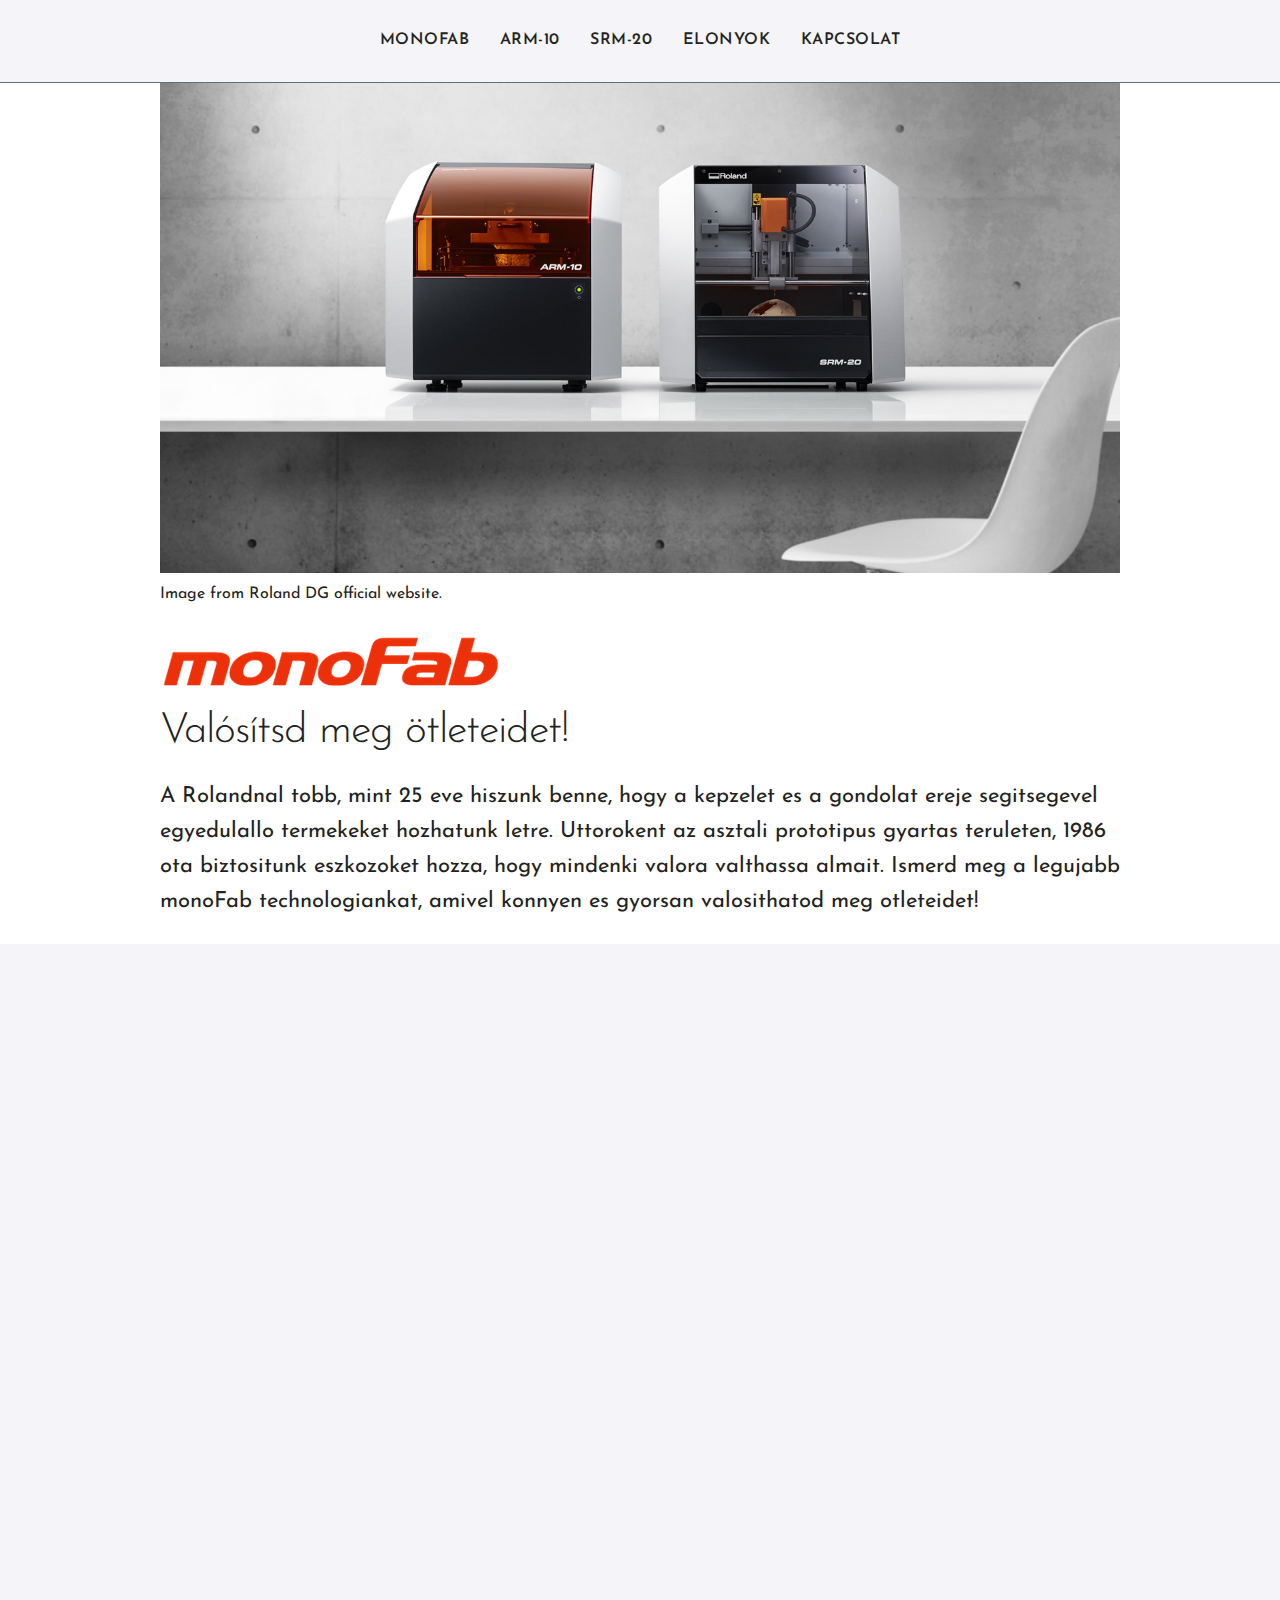
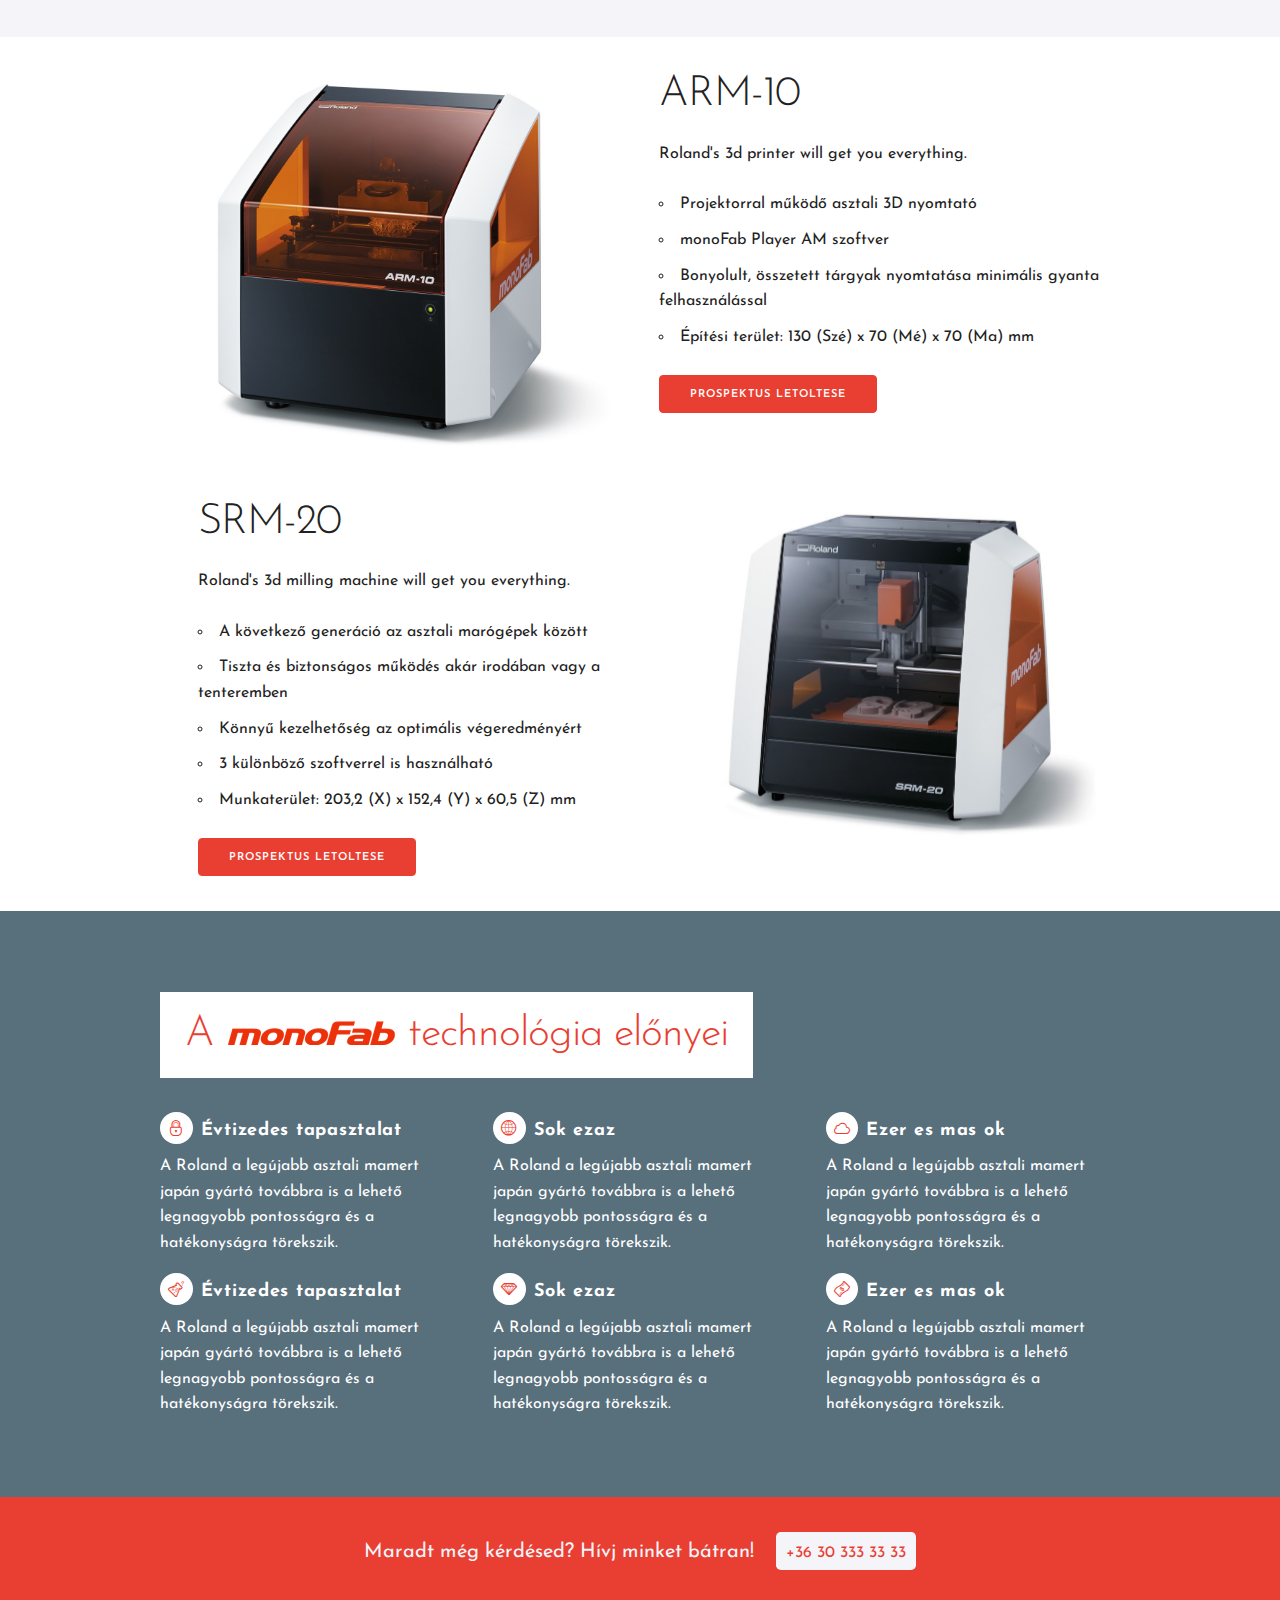
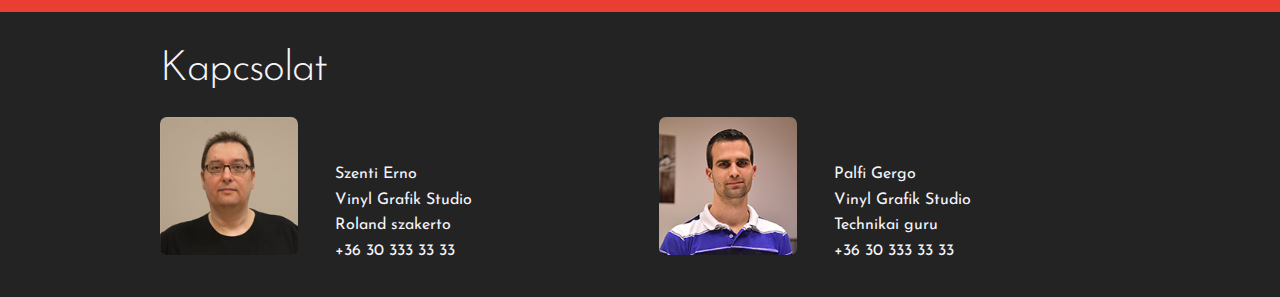
==== index.html @ a8a9785b "alpha version of site" ====
<!DOCTYPE html>
<html lang="en">
<head>

  <!-- Basic Page Needs -->
  <meta charset="utf-8">
  <title>Monofab 3D Prototyping</title>
  <meta name="description" content="">
  <meta name="author" content="Vinyl Grafik Studio">

  <!-- Mobile Specific Metas -->
  <meta name="viewport" content="width=device-width, initial-scale=1">

  <!-- FONT -->
  <link href='http://fonts.googleapis.com/css?family=Josefin+Sans:300,400,600&subset=latin,latin-ext' rel='stylesheet' type='text/css'>

  <!-- CSS -->
  <link rel="stylesheet" href="css/normalize.css">
  <link rel="stylesheet" href="css/skeleton.css">
  <link rel="stylesheet" href="css/icomoon.css">
  <link rel="stylesheet" href="css/style.css">

  <!-- Favicon
  –––––––––––––––––––––––––––––––––––––––––––––––––– -->
  <link rel="icon" type="image/png" href="images/favicon.png">

</head>
<body>

  <!-- Primary Page Layout
  –––––––––––––––––––––––––––––––––––––––––––––––––– -->
  <nav>
    <a href="#intro" id="nav-logo">Monofab</a>
    <a href="#arm">ARM-10</a>
    <a href="#srm">SRM-20</a>
    <a href="#">Elonyok</a>
    <a href="#">Kapcsolat</a>
  </nav>
  <article role="main">
    <!-- Introduction -->
    <section id="intro">
        <div class="container" >
          <figure>
            <img class="u-max-full-width" src="images/concept_bg_large_cut.jpg" alt="Roland's Desktop prototyping machines on a table" />
            <figcaption>Image from Roland DG official website.</figcaption>
          </figure>
          <h1 class="u-max-full-width">monoFab</h1>
          <h2>Valósítsd meg ötleteidet!</h2>
          <p>
            A Rolandnal tobb, mint 25 eve hiszunk benne, hogy a kepzelet es a gondolat ereje segitsegevel egyedulallo termekeket hozhatunk letre. Uttorokent az asztali prototipus gyartas teruleten, 1986 ota biztositunk eszkozoket hozza, hogy mindenki valora valthassa almait. Ismerd meg a legujabb monoFab technologiankat, amivel konnyen es gyorsan valosithatod meg otleteidet!
          </p>
        </div>
    </section>

    <!-- Demo video -->
    <section id="video">
      <div class="container">
        <figure class="videowrapper row">
          <iframe width="700" height="394" src="https://www.youtube.com/embed/5RvzdHXL7Gw" frameborder="0" allowfullscreen></iframe>
        </figure>
      </div>
    </section>

    <!-- Product 1: ARM -->
    <section id="arm">
      <div class="container">
        <figure class="six columns">
          <img class="u-max-full-width" src="images/arm-10.jpg" alt="Roland ARM-10 3d printing machine" />
        </figure>
        <div class="six columns">
          <h2>ARM-10</h2>
          <p>Roland's 3d printer will get you everything.</p>
          <p>
            <ul>
              <li>Projektorral működő asztali 3D nyomtató</li>
              <li>monoFab Player AM szoftver</li>
              <li>Bonyolult, összetett tárgyak nyomtatása minimális gyanta felhasználással</li>
              <li>Építési terület: 130 (Szé) x 70 (Mé) x 70 (Ma) mm</li>
            </ul>
            <a class="button button-primary" href="#">Prospektus letoltese</a>
          </p>
        </div>
      </div>
    </section>

    <!-- Product 2: SRM -->
    <section id="srm">
      <div class="container u-cf">
        <figure class="six columns u-pull-right">
          <img class="u-max-full-width" src="images/srm-20.jpg" alt="Roland SRM-20 3d milling machine" />
        </figure>
        <div class="six columns">
          <h2>SRM-20</h2>
          <p>Roland's 3d milling machine will get you everything.</p>
          <p>
            <ul>
              <li>A következő generáció az asztali marógépek között</li>
              <li>Tiszta és biztonságos működés akár irodában vagy a tenteremben</li>
              <li>Könnyű kezelhetőség az optimális végeredményért</li>
              <li>3 különböző szoftverrel is használható</li>
              <li>Munkaterület: 203,2 (X) x 152,4 (Y) x 60,5 (Z) mm</li>
            </ul>
            <a class="button button-primary" href="#">Prospektus letoltese</a>
          </p>
        </div>
      </div>
    </section>

    <!-- Advantages -->
    <section id="tips">
      <div class="container">
        <h2 class="row">A <span>monoFab</span> technológia előnyei</h2>
        <div class="row">
          <div class="four columns">
            <h3><span class="icon-lock"></span>Évtizedes tapasztalat</h3>
            <p>
              A Roland a legújabb asztali mamert japán gyártó továbbra is a lehető legnagyobb pontosságra és a hatékonyságra törekszik.
            </p>
          </div>
          <div class="four columns">
            <h3><span class="icon-world"></span>Sok ezaz</h3>
            <p>
              A Roland a legújabb asztali mamert japán gyártó továbbra is a lehető legnagyobb pontosságra és a hatékonyságra törekszik.
            </p>
          </div>
          <div class="four columns">
            <h3><span class="icon-cloud"></span>Ezer es mas ok</h3>
            <p>
              A Roland a legújabb asztali mamert japán gyártó továbbra is a lehető legnagyobb pontosságra és a hatékonyságra törekszik.
            </p>
          </div>
          <div class="row">
          <div class="four columns">
            <h3><span class="icon-lab"></span>Évtizedes tapasztalat</h3>
            <p>
              A Roland a legújabb asztali mamert japán gyártó továbbra is a lehető legnagyobb pontosságra és a hatékonyságra törekszik.
            </p>
          </div>
          <div class="four columns">
            <h3><span class="icon-diamond"></span>Sok ezaz</h3>
            <p>
              A Roland a legújabb asztali mamert japán gyártó továbbra is a lehető legnagyobb pontosságra és a hatékonyságra törekszik.
            </p>
          </div>
          <div class="four columns">
            <h3><span class="icon-banknote"></span>Ezer es mas ok</h3>
            <p>
              A Roland a legújabb asztali mamert japán gyártó továbbra is a lehető legnagyobb pontosságra és a hatékonyságra törekszik.
            </p>
          </div>
        </div>
      </div>
    </section>
    <!-- CTA -->
    <section id="cta">
      <div class="container">
        <p>Maradt még kérdésed? Hívj minket bátran! <span class="phone">+36 30 333 33 33</span></p>
        
      </div>
    </section>
  </article>
  <footer>
    <div class="container">
      <h2>Kapcsolat</h2>
      <div class="row">
        <div class="six columns">
          <img src="images/erno.jpg" alt="Szenti Erno"/>
          <div>
            <p>Szenti Erno</p>
            <p>Vinyl Grafik Studio</p>
            <p>Roland szakerto</p>
            <p>+36 30 333 33 33</p>
          </div>
        </div>
        <div class="six columns">
          <img src="images/gergo.jpg" alt="Palfi Gergo"/>
          <div>
            <p>Palfi Gergo</p>
            <p>Vinyl Grafik Studio</p>
            <p>Technikai guru</p>
            <p>+36 30 333 33 33</p>
          </div>
          
        </div>
      </div>
    </div>
  </footer>

  

<!-- End Document -->
</body>
</html>
---- css/skeleton.css ----
/*
* Skeleton V2.0.4
* Copyright 2014, Dave Gamache
* www.getskeleton.com
* Free to use under the MIT license.
* http://www.opensource.org/licenses/mit-license.php
* 12/29/2014
*/


/* Table of contents
––––––––––––––––––––––––––––––––––––––––––––––––––
- Grid
- Base Styles
- Typography
- Links
- Buttons
- Forms
- Lists
- Code
- Tables
- Spacing
- Utilities
- Clearing
- Media Queries
*/


/* Grid
–––––––––––––––––––––––––––––––––––––––––––––––––– */
.container {
  position: relative;
  width: 100%;
  max-width: 960px;
  margin: 0 auto;
  padding: 0 20px;
  box-sizing: border-box; }
.column,
.columns {
  width: 100%;
  float: left;
  box-sizing: border-box; }

/* For devices larger than 400px */
@media (min-width: 400px) {
  .container {
    width: 85%;
    padding: 0; }
}

/* For devices larger than 550px */
@media (min-width: 550px) {
  .container {
    width: 80%; }
  .column,
  .columns {
    margin-left: 4%; }
  .column:first-child,
  .columns:first-child {
    margin-left: 0; }

  .one.column,
  .one.columns                    { width: 4.66666666667%; }
  .two.columns                    { width: 13.3333333333%; }
  .three.columns                  { width: 22%;            }
  .four.columns                   { width: 30.6666666667%; }
  .five.columns                   { width: 39.3333333333%; }
  .six.columns                    { width: 48%;            }
  .seven.columns                  { width: 56.6666666667%; }
  .eight.columns                  { width: 65.3333333333%; }
  .nine.columns                   { width: 74.0%;          }
  .ten.columns                    { width: 82.6666666667%; }
  .eleven.columns                 { width: 91.3333333333%; }
  .twelve.columns                 { width: 100%; margin-left: 0; }

  .one-third.column               { width: 30.6666666667%; }
  .two-thirds.column              { width: 65.3333333333%; }

  .one-half.column                { width: 48%; }

  /* Offsets */
  .offset-by-one.column,
  .offset-by-one.columns          { margin-left: 8.66666666667%; }
  .offset-by-two.column,
  .offset-by-two.columns          { margin-left: 17.3333333333%; }
  .offset-by-three.column,
  .offset-by-three.columns        { margin-left: 26%;            }
  .offset-by-four.column,
  .offset-by-four.columns         { margin-left: 34.6666666667%; }
  .offset-by-five.column,
  .offset-by-five.columns         { margin-left: 43.3333333333%; }
  .offset-by-six.column,
  .offset-by-six.columns          { margin-left: 52%;            }
  .offset-by-seven.column,
  .offset-by-seven.columns        { margin-left: 60.6666666667%; }
  .offset-by-eight.column,
  .offset-by-eight.columns        { margin-left: 69.3333333333%; }
  .offset-by-nine.column,
  .offset-by-nine.columns         { margin-left: 78.0%;          }
  .offset-by-ten.column,
  .offset-by-ten.columns          { margin-left: 86.6666666667%; }
  .offset-by-eleven.column,
  .offset-by-eleven.columns       { margin-left: 95.3333333333%; }

  .offset-by-one-third.column,
  .offset-by-one-third.columns    { margin-left: 34.6666666667%; }
  .offset-by-two-thirds.column,
  .offset-by-two-thirds.columns   { margin-left: 69.3333333333%; }

  .offset-by-one-half.column,
  .offset-by-one-half.columns     { margin-left: 52%; }

}


/* Base Styles
–––––––––––––––––––––––––––––––––––––––––––––––––– */
/* NOTE
html is set to 62.5% so that all the REM measurements throughout Skeleton
are based on 10px sizing. So basically 1.5rem = 15px :) */
html {
  font-size: 62.5%; }
body {
  font-size: 1.5em; /* currently ems cause chrome bug misinterpreting rems on body element */
  line-height: 1.6;
  font-weight: 400;
  font-family: "Josefin Sans", "HelveticaNeue", "Helvetica Neue", Helvetica, Arial, sans-serif;
  color: #222; }


/* Typography
–––––––––––––––––––––––––––––––––––––––––––––––––– */
h1, h2, h3, h4, h5, h6 {
  margin-top: 0;
  margin-bottom: 2rem;
  font-weight: 300; }
h1 { font-size: 4.0rem; line-height: 1.2;  letter-spacing: -.1rem;}
h2 { font-size: 3.6rem; line-height: 1.25; letter-spacing: -.1rem; }
h3 { font-size: 3.0rem; line-height: 1.3;  letter-spacing: -.1rem; }
h4 { font-size: 2.4rem; line-height: 1.35; letter-spacing: -.08rem; }
h5 { font-size: 1.8rem; line-height: 1.5;  letter-spacing: -.05rem; }
h6 { font-size: 1.5rem; line-height: 1.6;  letter-spacing: 0; }

/* Larger than phablet */
@media (min-width: 550px) {
  h1 { font-size: 5.0rem; }
  h2 { font-size: 4.2rem; }
  h3 { font-size: 3.6rem; }
  h4 { font-size: 3.0rem; }
  h5 { font-size: 2.4rem; }
  h6 { font-size: 1.5rem; }
}

p {
  margin-top: 0; }


/* Links
–––––––––––––––––––––––––––––––––––––––––––––––––– */
a {
  color: #C7251A; }
a:hover {
  color: #0FA0CE; }


/* Buttons
–––––––––––––––––––––––––––––––––––––––––––––––––– */
.button,
button,
input[type="submit"],
input[type="reset"],
input[type="button"] {
  display: inline-block;
  height: 38px;
  padding: 0 30px;
  color: #555;
  text-align: center;
  font-size: 11px;
  font-weight: 600;
  line-height: 38px;
  letter-spacing: .1rem;
  text-transform: uppercase;
  text-decoration: none;
  white-space: nowrap;
  background-color: transparent;
  border-radius: 4px;
  border: 1px solid #bbb;
  cursor: pointer;
  box-sizing: border-box; }
.button:hover,
button:hover,
input[type="submit"]:hover,
input[type="reset"]:hover,
input[type="button"]:hover,
.button:focus,
button:focus,
input[type="submit"]:focus,
input[type="reset"]:focus,
input[type="button"]:focus {
  color: #333;
  border-color: #888; }
.button.button-primary,
button.button-primary,
input[type="submit"].button-primary,
input[type="reset"].button-primary,
input[type="button"].button-primary {
  color: #FFF;
  background-color: #E93F33;
  border-color: #E93F33; }
.button.button-primary:hover,
button.button-primary:hover,
input[type="submit"].button-primary:hover,
input[type="reset"].button-primary:hover,
input[type="button"].button-primary:hover,
.button.button-primary:focus,
button.button-primary:focus,
input[type="submit"].button-primary:focus,
input[type="reset"].button-primary:focus,
input[type="button"].button-primary:focus {
  color: #FFF;
  background-color: #C7251A;
  border-color: #C7251A; }


/* Forms
–––––––––––––––––––––––––––––––––––––––––––––––––– */
input[type="email"],
input[type="number"],
input[type="search"],
input[type="text"],
input[type="tel"],
input[type="url"],
input[type="password"],
textarea,
select {
  height: 38px;
  padding: 6px 10px; /* The 6px vertically centers text on FF, ignored by Webkit */
  background-color: #fff;
  border: 1px solid #D1D1D1;
  border-radius: 4px;
  box-shadow: none;
  box-sizing: border-box; }
/* Removes awkward default styles on some inputs for iOS */
input[type="email"],
input[type="number"],
input[type="search"],
input[type="text"],
input[type="tel"],
input[type="url"],
input[type="password"],
textarea {
  -webkit-appearance: none;
     -moz-appearance: none;
          appearance: none; }
textarea {
  min-height: 65px;
  padding-top: 6px;
  padding-bottom: 6px; }
input[type="email"]:focus,
input[type="number"]:focus,
input[type="search"]:focus,
input[type="text"]:focus,
input[type="tel"]:focus,
input[type="url"]:focus,
input[type="password"]:focus,
textarea:focus,
select:focus {
  border: 1px solid #E93F33; }
label,
legend {
  display: block;
  margin-bottom: .5rem;
  font-weight: 600; }
fieldset {
  padding: 0;
  border-width: 0; }
input[type="checkbox"],
input[type="radio"] {
  display: inline; }
label > .label-body {
  display: inline-block;
  margin-left: .5rem;
  font-weight: normal; }


/* Lists
–––––––––––––––––––––––––––––––––––––––––––––––––– */
ul {
  list-style: circle inside; }
ol {
  list-style: decimal inside; }
ol, ul {
  padding-left: 0;
  margin-top: 0; }
ul ul,
ul ol,
ol ol,
ol ul {
  margin: 1.5rem 0 1.5rem 3rem;
  font-size: 90%; }
li {
  margin-bottom: 1rem; }


/* Code
–––––––––––––––––––––––––––––––––––––––––––––––––– */
code {
  padding: .2rem .5rem;
  margin: 0 .2rem;
  font-size: 90%;
  white-space: nowrap;
  background: #F1F1F1;
  border: 1px solid #E1E1E1;
  border-radius: 4px; }
pre > code {
  display: block;
  padding: 1rem 1.5rem;
  white-space: pre; }


/* Tables
–––––––––––––––––––––––––––––––––––––––––––––––––– */
th,
td {
  padding: 12px 15px;
  text-align: left;
  border-bottom: 1px solid #E1E1E1; }
th:first-child,
td:first-child {
  padding-left: 0; }
th:last-child,
td:last-child {
  padding-right: 0; }


/* Spacing
–––––––––––––––––––––––––––––––––––––––––––––––––– */
button,
.button {
  margin-bottom: 1rem; }
input,
textarea,
select,
fieldset {
  margin-bottom: 1.5rem; }
pre,
blockquote,
dl,
figure,
table,
p,
ul,
ol,
form {
  margin-bottom: 2.5rem; }


/* Utilities
–––––––––––––––––––––––––––––––––––––––––––––––––– */
.u-full-width {
  width: 100%;
  box-sizing: border-box; }
.u-max-full-width {
  max-width: 100%;
  box-sizing: border-box; }
.u-pull-right {
  float: right; }
.u-pull-left {
  float: left; }


/* Misc
–––––––––––––––––––––––––––––––––––––––––––––––––– */
hr {
  margin-top: 3rem;
  margin-bottom: 3.5rem;
  border-width: 0;
  border-top: 1px solid #E1E1E1; }


/* Clearing
–––––––––––––––––––––––––––––––––––––––––––––––––– */

/* Self Clearing Goodness */
.container:after,
.row:after,
.u-cf {
  content: "";
  display: table;
  clear: both; }


/* Media Queries
–––––––––––––––––––––––––––––––––––––––––––––––––– */
/*
Note: The best way to structure the use of media queries is to create the queries
near the relevant code. For example, if you wanted to change the styles for buttons
on small devices, paste the mobile query code up in the buttons section and style it
there.
*/


/* Larger than mobile */
@media (min-width: 400px) {}

/* Larger than phablet (also point when grid becomes active) */
@media (min-width: 550px) {}

/* Larger than tablet */
@media (min-width: 750px) {}

/* Larger than desktop */
@media (min-width: 1000px) {}

/* Larger than Desktop HD */
@media (min-width: 1200px) {}
---- css/icomoon.css ----
@font-face {
	font-family: 'icomoon';
	src:url('../fonts/icomoon.eot?pf52nt');
	src:url('../fonts/icomoon.eot?#iefixpf52nt') format('embedded-opentype'),
		url('../fonts/icomoon.woff?pf52nt') format('woff'),
		url('../fonts/icomoon.ttf?pf52nt') format('truetype'),
		url('../fonts/icomoon.svg?pf52nt#icomoon') format('svg');
	font-weight: normal;
	font-style: normal;
}

[class^="icon-"], [class*=" icon-"] {
	font-family: 'icomoon';
	speak: none;
	font-style: normal;
	font-weight: normal;
	font-variant: normal;
	text-transform: none;
	line-height: 1;

	/* Better Font Rendering =========== */
	-webkit-font-smoothing: antialiased;
	-moz-osx-font-smoothing: grayscale;
}

.icon-cloud:before {
	content: "\e600";
}

.icon-lock:before {
	content: "\e601";
}

.icon-diamond:before {
	content: "\e602";
}

.icon-banknote:before {
	content: "\e603";
}

.icon-lab:before {
	content: "\e604";
}

.icon-fire:before {
	content: "\e605";
}

.icon-vynil:before {
	content: "\e606";
}

.icon-world:before {
	content: "\e607";
}
---- css/style.css ----
*, body {
	box-sizing: border-box;
	font-size: 16px;
}

nav {
	text-align: center;
	background: #f4f4f9;
	padding: 1em 0;
	position: fixed;
	top: 0;
	display: block;
	box-sizing: border-box;
	width: 100%;
	z-index: 1000;
	border-bottom: 1px solid #586F7C;
}

nav a {
	display: block;
	width: 80%;
	margin: 0 auto;
	text-transform: uppercase;
	text-decoration: none;
	font-weight: 600;
	color: #232323;
	line-height: 2.3em;
	padding: 0.4em 0.8em;
	letter-spacing: 0.03em;
}

nav a:hover, nav a:focus {
	/*background: #474747;*/
	background: #323232;
	color: #f4f4f9;
}

figure {
	margin: 0;
}

.videowrapper {
	float: none;
	clear: both;
	box-sizing: border-box;
	width: 100%;
	max-width: 700px;
	position: relative;
	padding-bottom: 56.25%;
	padding-top: 25px;
	height: 0;
}

.videowrapper iframe {
	position: absolute;
	top: 0;
	left: 0;
	width: 100%;
	height: 100%;
}

#intro h1 {
	width: 340px;
	height: 53px;
	background: url('../images/monofab_logo.png');
	text-indent: 100%;
	white-space: nowrap;
	overflow: hidden;
	text-align: center;
	margin-top: 0.5em;
}

#video {
	padding: 4em 0;
	background: #f4f4f9;
}

#arm {
	padding: 2em 0;
}

#tips {
	background: #586f7c;
	padding: 2.4em 0 3.4em 0;
}

#tips h2 {
	display: inline-block;
	width: auto;
	padding: 0.4em 0.6em;
	background: #fff;
	color: #e93f33;
	margin: 1em 0;
}

#tips h2 span {
	display: inline-block;
	width: 170px;
	height: 26px;
	background: url('../images/monofab_logo.png');
	background-size: 100%;
	text-indent: 100%;
	white-space: nowrap;
	overflow: hidden;
	text-align: center;
	margin-top: 0.5em;
}

#tips h3, #tips p {
	color: #fff;
}

#tips h3 {
	font-size: 1.8rem;
	margin-bottom: 0.6em;
	font-weight: bold;
	letter-spacing: 0.04em;
}

#tips h3 span {
	background: #fff;
	color: #e93f33;
	padding: 0.5em;
	border-radius: 1em;
	margin-right: 0.5em;
}

#cta {
	background: #e93f33;
	padding: 2.4em 0;
	text-align: center;
}

#cta p {
	color: #f4f4f9;
	font-size: 2rem;
	margin-bottom: 0.3em;
}

#cta span.phone {
	background: #f4f4f9;
	padding: 0.8em 0.6em 0.6em 0.6em;
	color: #e93f33;
	border-radius: 0.3em;
	margin-left: 1em;
}

footer {
	background: #232323;
	color: #f4f4f9;
	padding: 2em 0;
}

footer img, footer .six div {
	display: inline-block;
}

footer img {
	width: 30%;
	height: auto;
	border-radius: 5%;
	margin-right: 2em;
}

footer .six div p {
	margin: 0;

}



/* Larger than phablet (also point when grid becomes active) */
@media (min-width: 550px) {
	nav a {
		display: inline-block;
		width: auto;
	}

	#arm {
		/*text-align: right;*/
	}
}

@media (min-width: 750px) {
	.videowrapper {
		margin: 0 auto;
	}

	section {
		/*margin-top: 4em;*/
	}

}


/* Larger than desktop */
@media (min-width: 1000px) {
	.videowrapper {
		/*padding-bottom: 20%;*/
	}

	#intro p {
		font-size: 22px;
	}
}
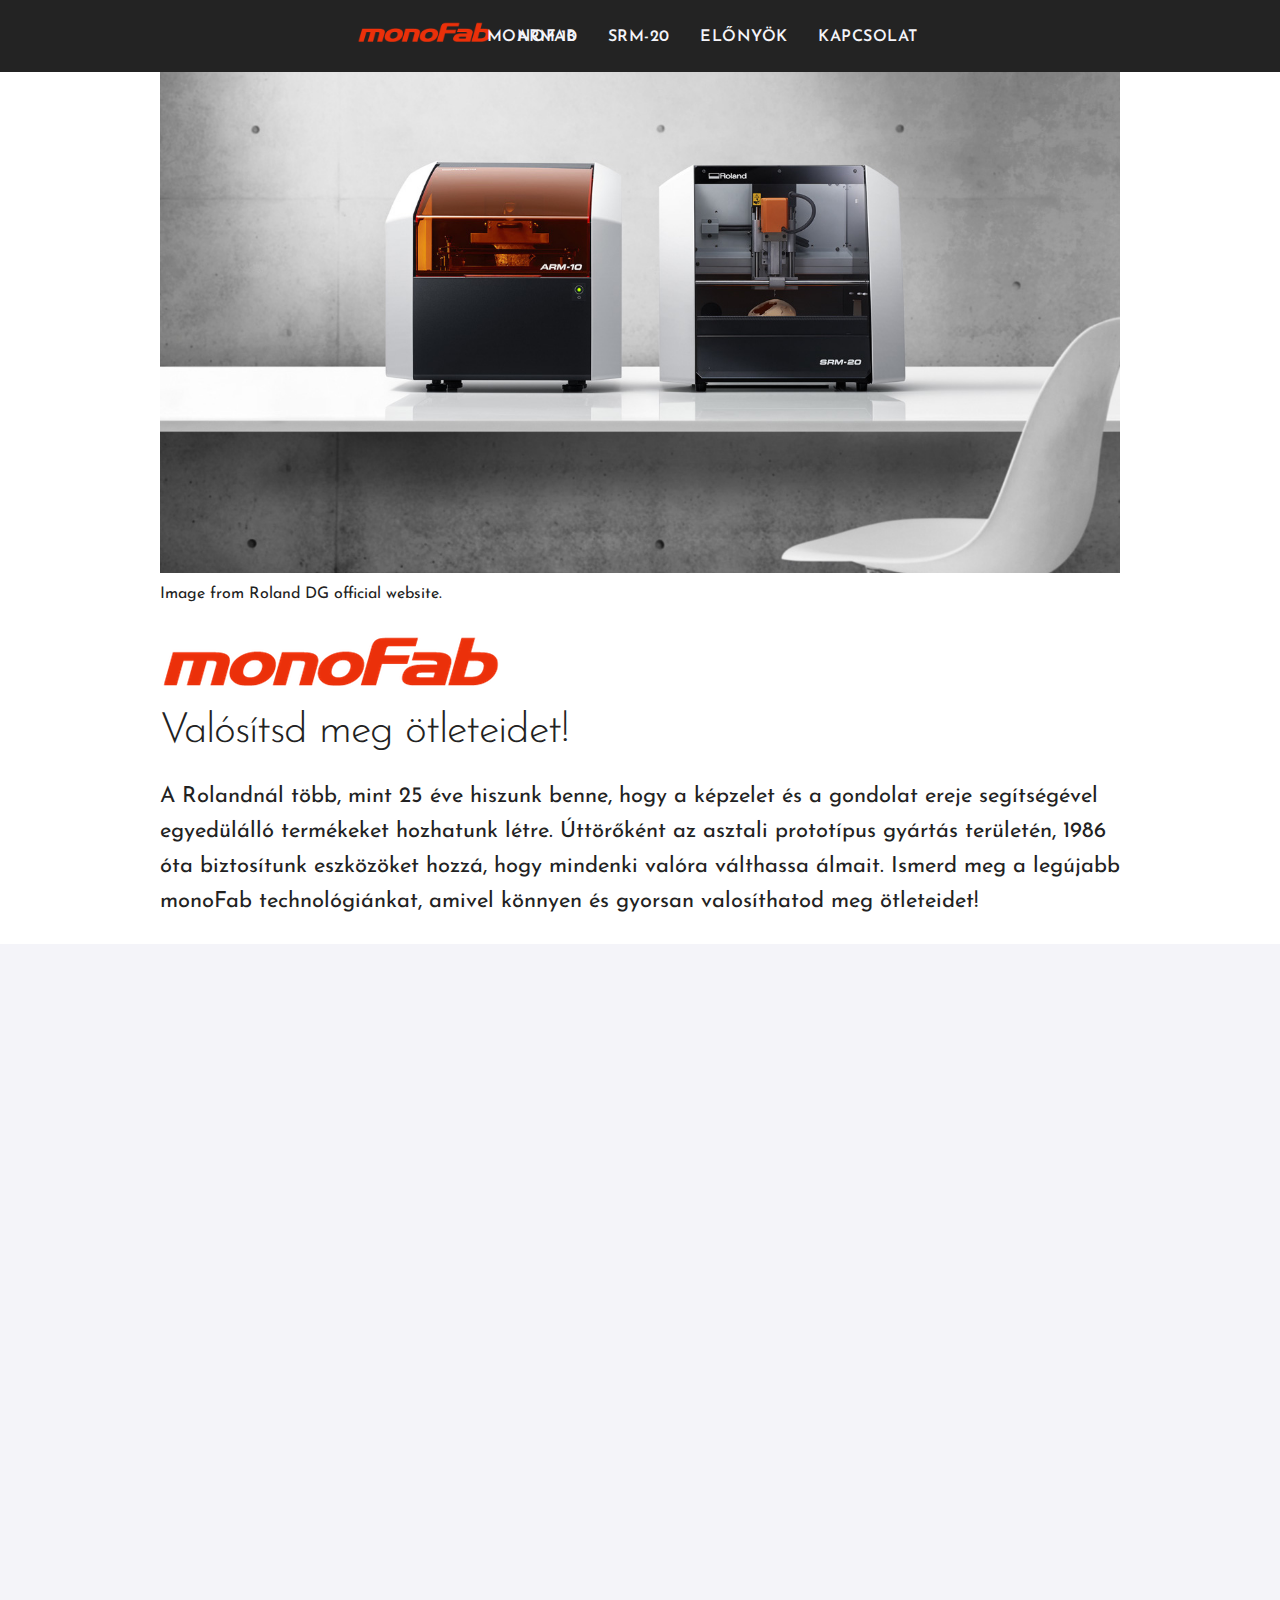
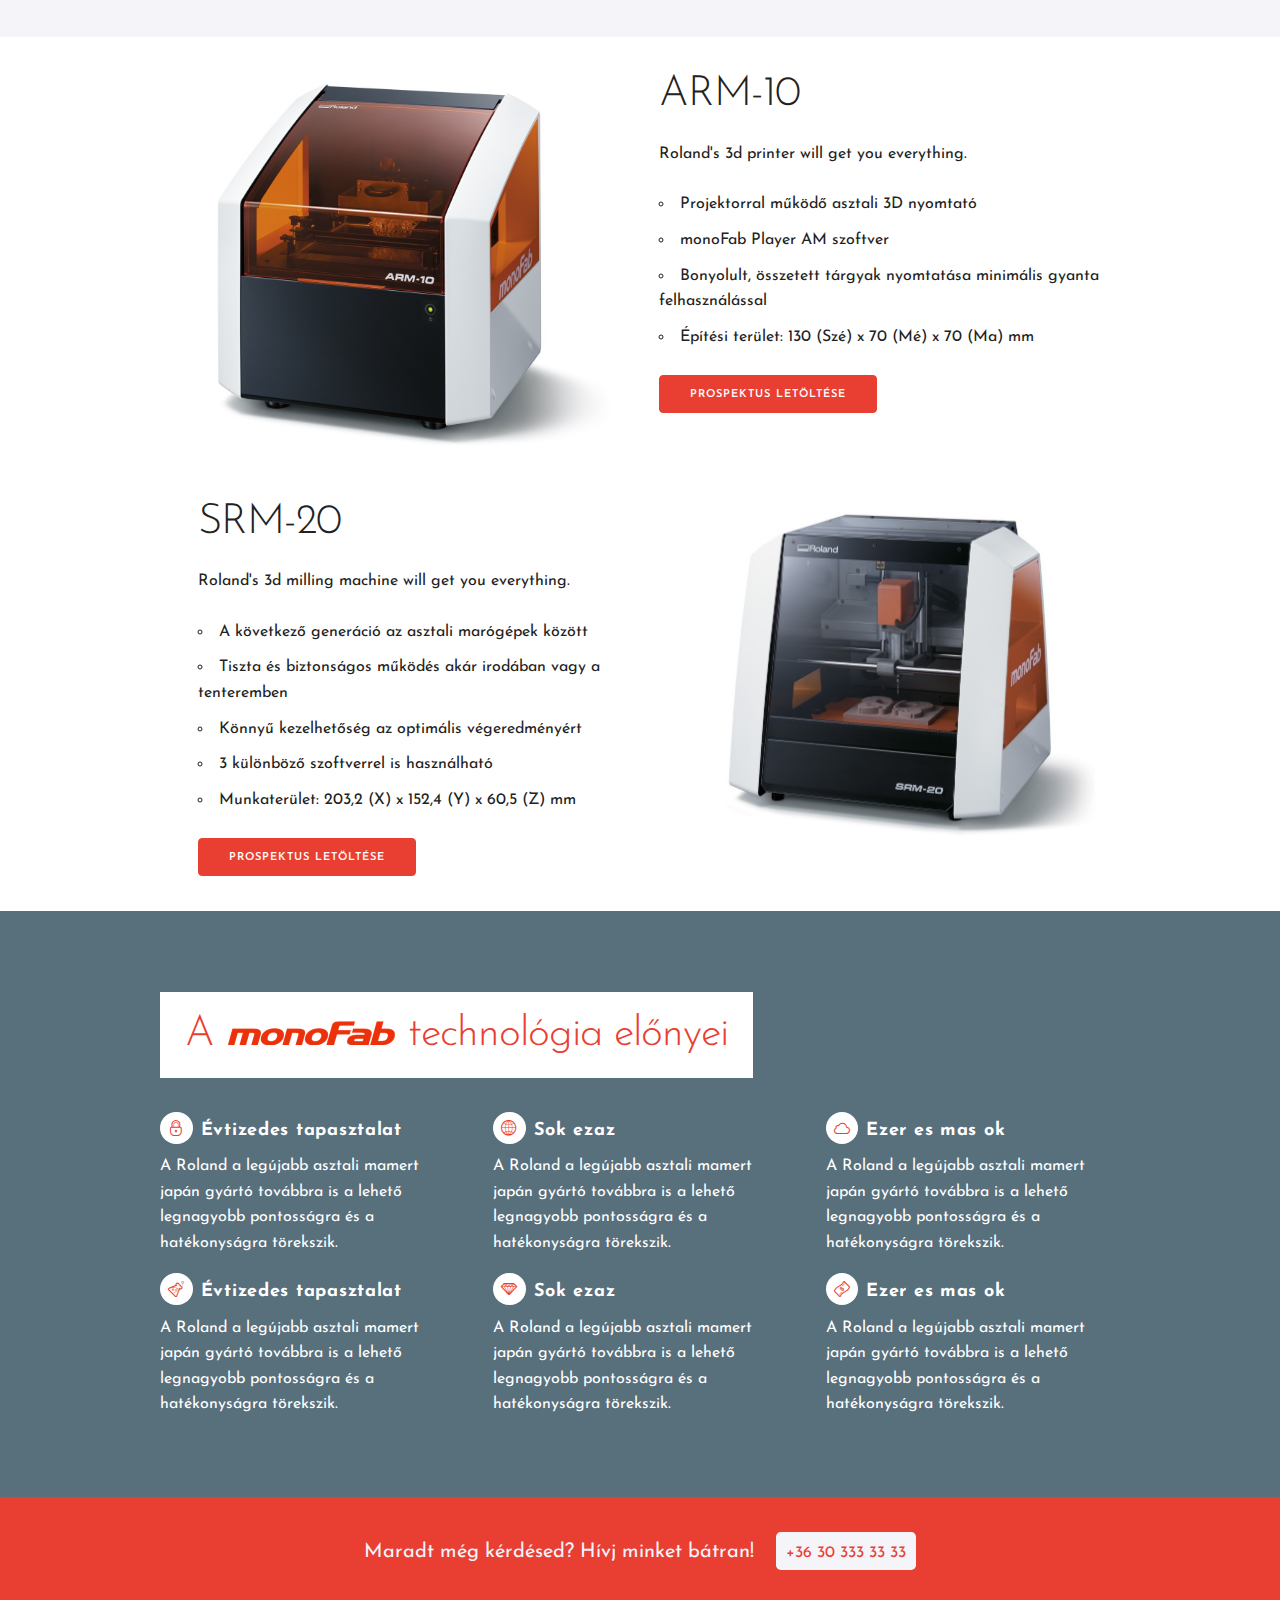
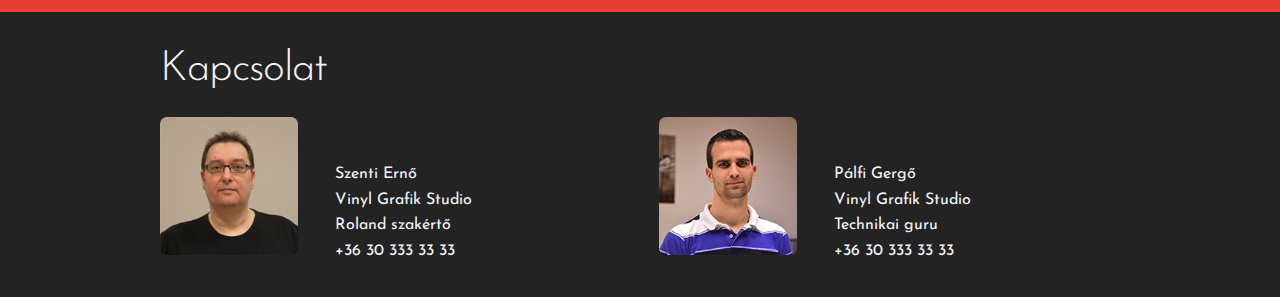
==== commit c438915e: "Merge branch 'master' into gh-pages" ====
--- a/index.html
+++ b/index.html
@@ -23,18 +23,21 @@
   <!-- Favicon
   –––––––––––––––––––––––––––––––––––––––––––––––––– -->
   <link rel="icon" type="image/png" href="images/favicon.png">
+  <script defer src="js/main.js"></script>
 
 </head>
 <body>
 
   <!-- Primary Page Layout
   –––––––––––––––––––––––––––––––––––––––––––––––––– -->
+  
   <nav>
-    <a href="#intro" id="nav-logo">Monofab</a>
+    <a id="nav-toggle" href="#" aria-hidden="true"><span></span></a>
+    <a href="#intro" class="logo">Monofab</a>
     <a href="#arm">ARM-10</a>
     <a href="#srm">SRM-20</a>
-    <a href="#">Elonyok</a>
-    <a href="#">Kapcsolat</a>
+    <a href="#adv">Előnyök</a>
+    <a href="#cta">Kapcsolat</a>
   </nav>
   <article role="main">
     <!-- Introduction -->
@@ -47,7 +50,7 @@
           <h1 class="u-max-full-width">monoFab</h1>
           <h2>Valósítsd meg ötleteidet!</h2>
           <p>
-            A Rolandnal tobb, mint 25 eve hiszunk benne, hogy a kepzelet es a gondolat ereje segitsegevel egyedulallo termekeket hozhatunk letre. Uttorokent az asztali prototipus gyartas teruleten, 1986 ota biztositunk eszkozoket hozza, hogy mindenki valora valthassa almait. Ismerd meg a legujabb monoFab technologiankat, amivel konnyen es gyorsan valosithatod meg otleteidet!
+            A Rolandnál több, mint 25 éve hiszunk benne, hogy a képzelet és a gondolat ereje segítségével egyedülálló termékeket hozhatunk létre. Úttörőként az asztali prototípus gyártás területén, 1986 óta biztosítunk eszközöket hozzá, hogy mindenki valóra válthassa álmait. Ismerd meg a legújabb monoFab technológiánkat, amivel könnyen és gyorsan valosíthatod meg ötleteidet!
           </p>
         </div>
     </section>
@@ -77,7 +80,7 @@
               <li>Bonyolult, összetett tárgyak nyomtatása minimális gyanta felhasználással</li>
               <li>Építési terület: 130 (Szé) x 70 (Mé) x 70 (Ma) mm</li>
             </ul>
-            <a class="button button-primary" href="#">Prospektus letoltese</a>
+            <a class="button button-primary" href="#">Prospektus letöltése</a>
           </p>
         </div>
       </div>
@@ -100,7 +103,7 @@
               <li>3 különböző szoftverrel is használható</li>
               <li>Munkaterület: 203,2 (X) x 152,4 (Y) x 60,5 (Z) mm</li>
             </ul>
-            <a class="button button-primary" href="#">Prospektus letoltese</a>
+            <a class="button button-primary" href="#">Prospektus letöltése</a>
           </p>
         </div>
       </div>
@@ -166,21 +169,20 @@
         <div class="six columns">
           <img src="images/erno.jpg" alt="Szenti Erno"/>
           <div>
-            <p>Szenti Erno</p>
+            <p>Szenti Ernő</p>
             <p>Vinyl Grafik Studio</p>
-            <p>Roland szakerto</p>
+            <p>Roland szakértő</p>
             <p>+36 30 333 33 33</p>
           </div>
         </div>
         <div class="six columns">
           <img src="images/gergo.jpg" alt="Palfi Gergo"/>
           <div>
-            <p>Palfi Gergo</p>
+            <p>Pálfi Gergő</p>
             <p>Vinyl Grafik Studio</p>
             <p>Technikai guru</p>
             <p>+36 30 333 33 33</p>
           </div>
-          
         </div>
       </div>
     </div>
--- a/css/style.css
+++ b/css/style.css
@@ -4,35 +4,95 @@
 }
 
 nav {
-	text-align: center;
-	background: #f4f4f9;
-	padding: 1em 0;
+	height: 4.5em;
+	overflow: hidden;
+	text-align: center;
+	background: #232323;
+	padding: 0.8em 0;
 	position: fixed;
 	top: 0;
 	display: block;
 	box-sizing: border-box;
 	width: 100%;
 	z-index: 1000;
-	border-bottom: 1px solid #586F7C;
+}
+
+nav.active {
+	height: auto;
 }
 
 nav a {
 	display: block;
-	width: 80%;
+	width: 60%;
 	margin: 0 auto;
 	text-transform: uppercase;
 	text-decoration: none;
 	font-weight: 600;
-	color: #232323;
+	color: #f4f4f9;
 	line-height: 2.3em;
 	padding: 0.4em 0.8em;
 	letter-spacing: 0.03em;
 }
 
+nav a.logo {
+	height: 3em;
+	background-image: url('../images/monofab_logo.png');
+	background-size: 150px;
+	background-repeat: no-repeat;
+	background-position: center 0.5em;
+	text-indent: 100%;
+}
+
 nav a:hover, nav a:focus {
-	/*background: #474747;*/
-	background: #323232;
-	color: #f4f4f9;
+	background-color: #323232;
+	color: #f4f4f9;
+}
+
+/* Hamburger button */
+
+#nav-toggle {
+	position: absolute;
+	left: 1.4em;
+	top: 1.2em;
+	width: 35px;
+	cursor: pointer;
+	padding: 10px 35px 16px 0px;
+}
+
+#nav-toggle span, #nav-toggle span:before, #nav-toggle span:after {
+  cursor: pointer;
+  border-radius: 1px;
+  height: 5px;
+  width: 35px;
+  background: white;
+  position: absolute;
+  display: block;
+  content: '';
+}
+#nav-toggle span:before {
+  top: -10px; 
+}
+#nav-toggle span:after {
+  bottom: -10px;
+}
+#nav-toggle span, #nav-toggle span:before, #nav-toggle span:after {
+  transition: all 500ms ease-in-out;
+}
+#nav-toggle:focus, #nav-toggle:hover {
+	background-color: transparent;
+}
+.active #nav-toggle span {
+  background-color: transparent;
+}
+.active #nav-toggle span:before, #nav-toggle.active span:after {
+  top: 0;
+}
+.active #nav-toggle span:before {
+  transform: rotate(45deg);
+}
+.active #nav-toggle span:after {
+  transform: rotate(-45deg);
+  bottom: 0;
 }
 
 figure {
@@ -164,7 +224,6 @@
 
 footer .six div p {
 	margin: 0;
-
 }
 
 
@@ -175,6 +234,14 @@
 		display: inline-block;
 		width: auto;
 	}
+	nav a.logo {
+		width: 150px;
+		background-size: 90%;
+	}
+
+	#nav-toggle {
+		display: none;
+	}
 
 	#arm {
 		/*text-align: right;*/
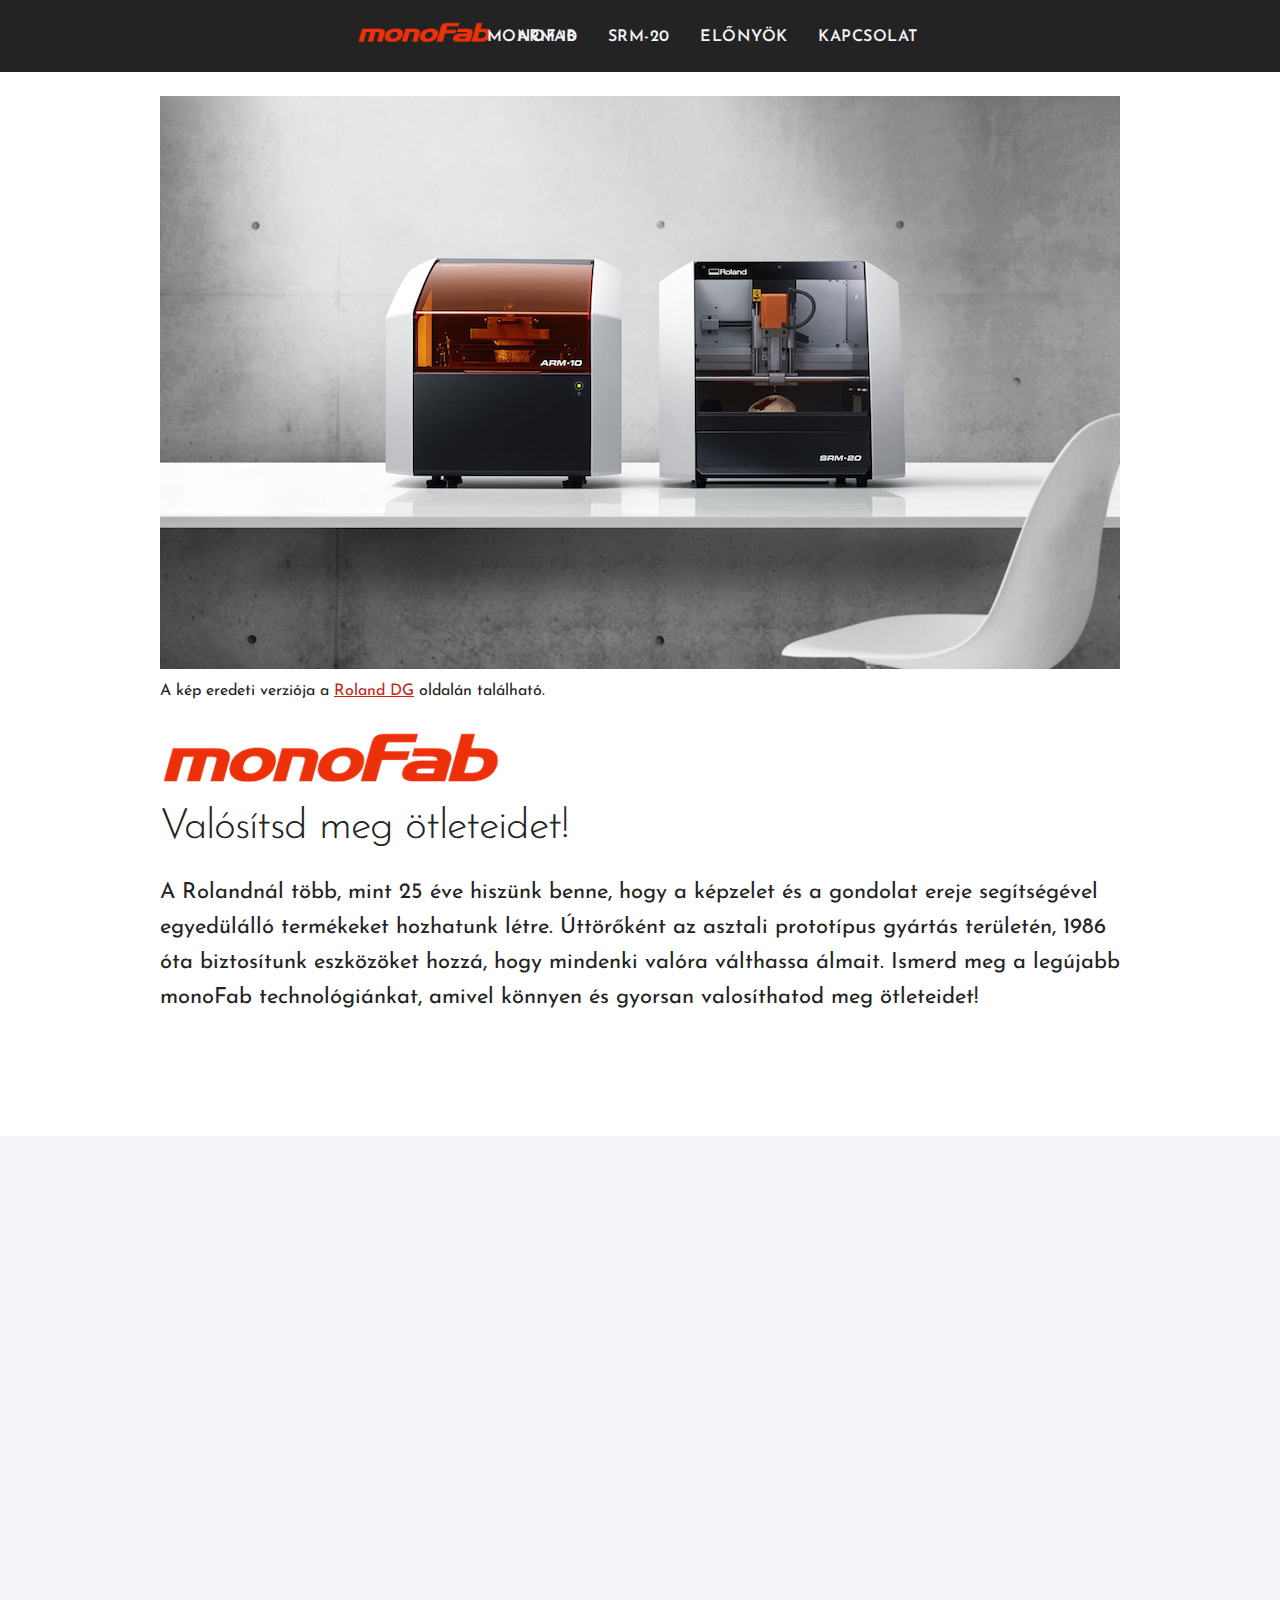
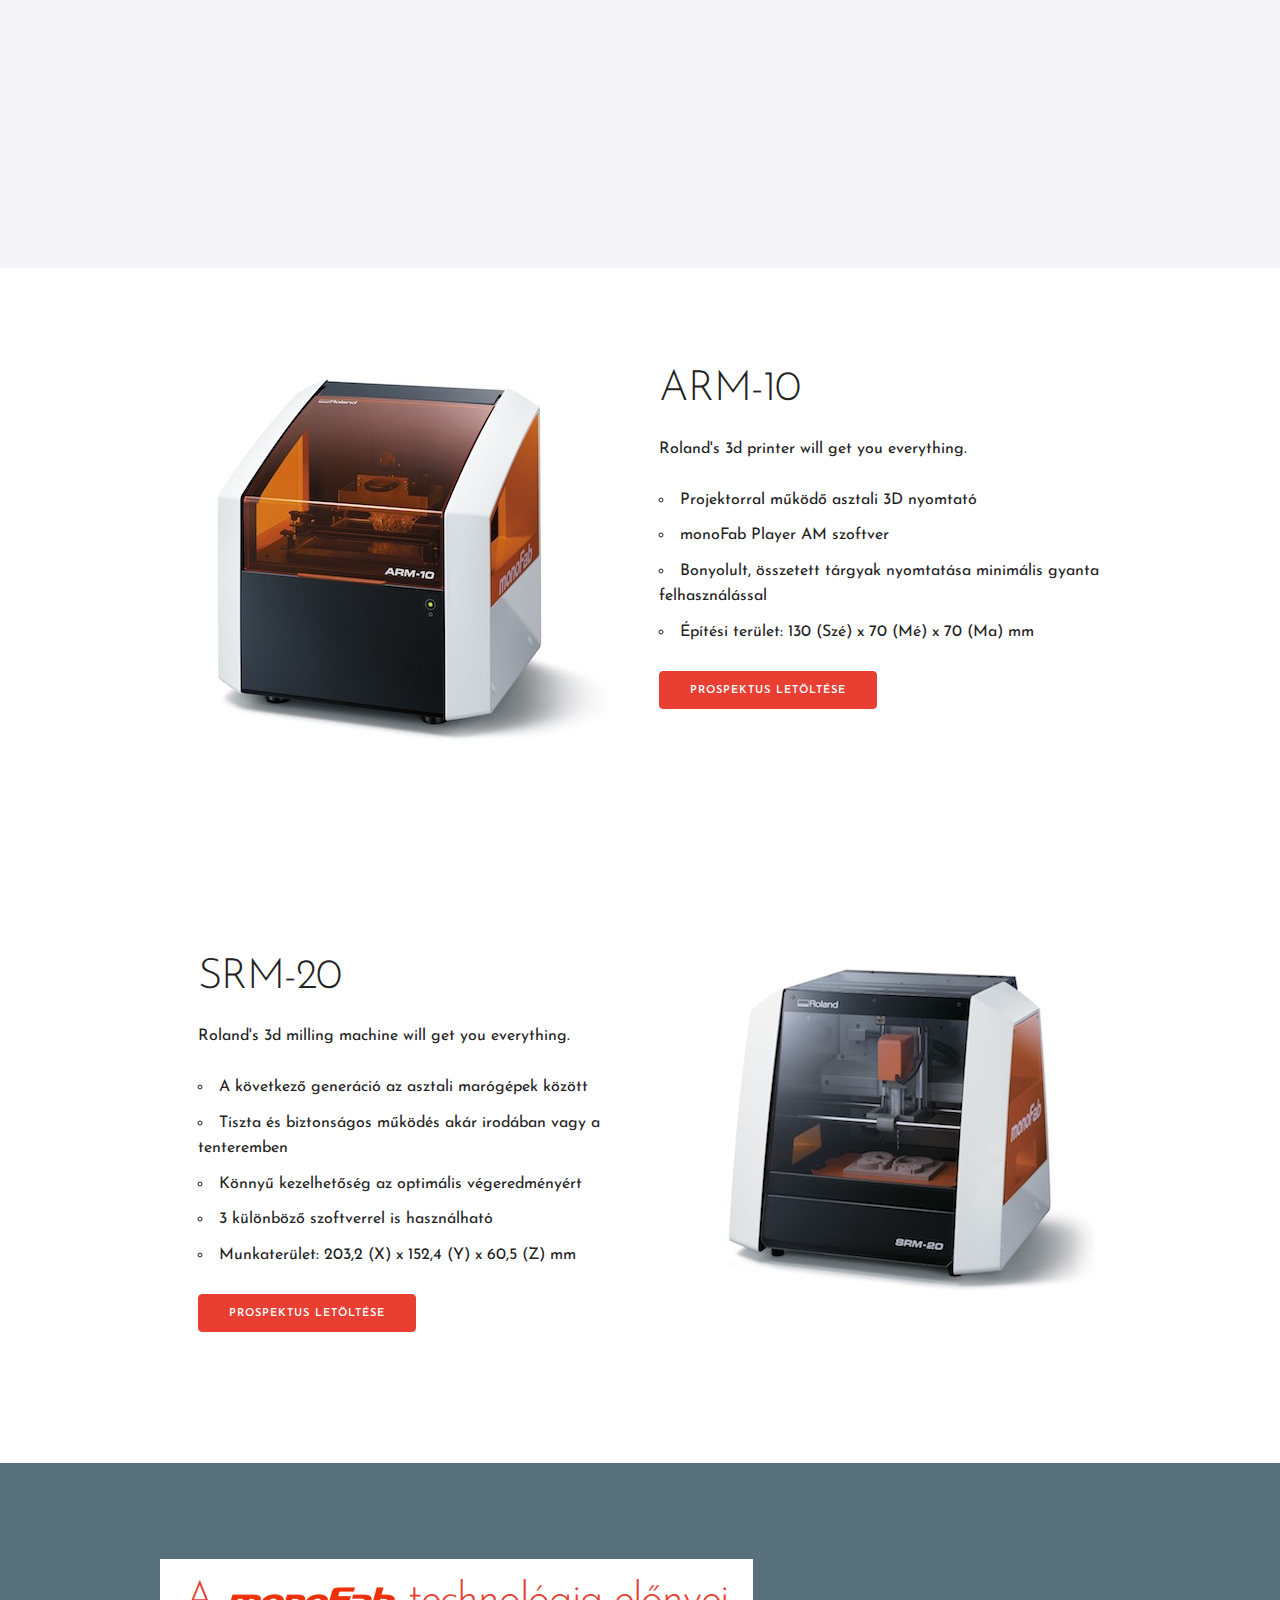
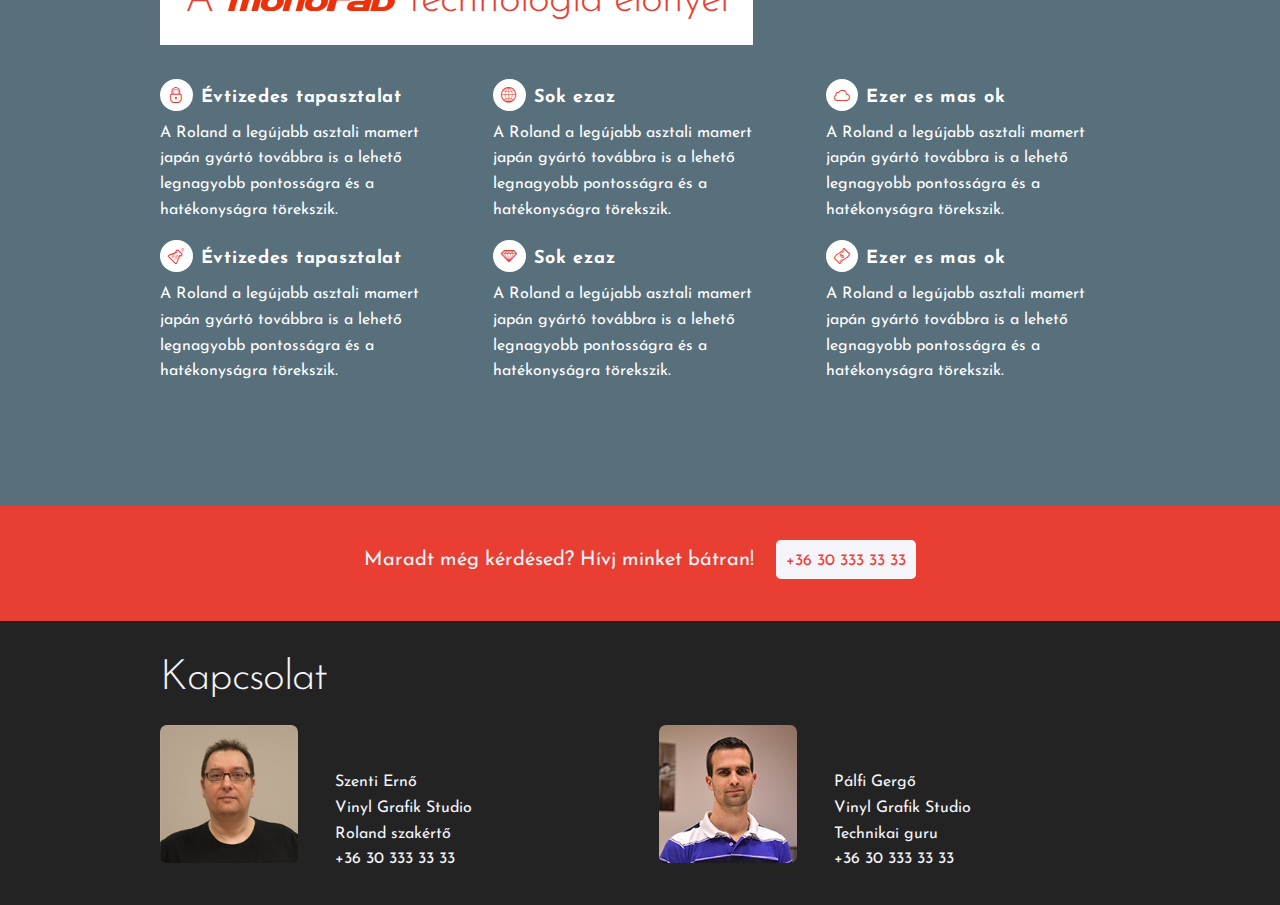
==== commit b9077439: "Merge branch 'master' into gh-pages" ====
--- a/index.html
+++ b/index.html
@@ -4,26 +4,22 @@
 
   <!-- Basic Page Needs -->
   <meta charset="utf-8">
-  <title>Monofab 3D Prototyping</title>
-  <meta name="description" content="">
+  <title>monoFab</title>
+  <meta name="description" content="monoFab 3D Technológia a Roland DG segítségével">
   <meta name="author" content="Vinyl Grafik Studio">
 
   <!-- Mobile Specific Metas -->
   <meta name="viewport" content="width=device-width, initial-scale=1">
 
   <!-- FONT -->
-  <link href='http://fonts.googleapis.com/css?family=Josefin+Sans:300,400,600&subset=latin,latin-ext' rel='stylesheet' type='text/css'>
+  <link href="http://fonts.googleapis.com/css?family=Josefin+Sans:300,400,600&subset=latin,latin-ext" rel="stylesheet" type="text/css">
 
   <!-- CSS -->
-  <link rel="stylesheet" href="css/normalize.css">
-  <link rel="stylesheet" href="css/skeleton.css">
-  <link rel="stylesheet" href="css/icomoon.css">
-  <link rel="stylesheet" href="css/style.css">
+  <link rel="stylesheet" href="css/main.min.css">
 
   <!-- Favicon
   –––––––––––––––––––––––––––––––––––––––––––––––––– -->
   <link rel="icon" type="image/png" href="images/favicon.png">
-  <script defer src="js/main.js"></script>
 
 </head>
 <body>
@@ -36,7 +32,7 @@
     <a href="#intro" class="logo">Monofab</a>
     <a href="#arm">ARM-10</a>
     <a href="#srm">SRM-20</a>
-    <a href="#adv">Előnyök</a>
+    <a href="#tips">Előnyök</a>
     <a href="#cta">Kapcsolat</a>
   </nav>
   <article role="main">
@@ -44,13 +40,13 @@
     <section id="intro">
         <div class="container" >
           <figure>
-            <img class="u-max-full-width" src="images/concept_bg_large_cut.jpg" alt="Roland's Desktop prototyping machines on a table" />
-            <figcaption>Image from Roland DG official website.</figcaption>
+            <img class="u-max-full-width" src="images/monofab_3d.jpg" srcset="images/monofab_3d_m 1.5x" alt="Roland asztali 3D marógép és 3D nyomtató egy modern környezetben" />
+            <figcaption>A kép eredeti verziója a <a href="http://www.rolanddg.com/monofab/concept/index.html">Roland DG</a> oldalán található.</figcaption>
           </figure>
           <h1 class="u-max-full-width">monoFab</h1>
           <h2>Valósítsd meg ötleteidet!</h2>
           <p>
-            A Rolandnál több, mint 25 éve hiszunk benne, hogy a képzelet és a gondolat ereje segítségével egyedülálló termékeket hozhatunk létre. Úttörőként az asztali prototípus gyártás területén, 1986 óta biztosítunk eszközöket hozzá, hogy mindenki valóra válthassa álmait. Ismerd meg a legújabb monoFab technológiánkat, amivel könnyen és gyorsan valosíthatod meg ötleteidet!
+            A Rolandnál több, mint 25 éve hiszünk benne, hogy a képzelet és a gondolat ereje segítségével egyedülálló termékeket hozhatunk létre. Úttörőként az asztali prototípus gyártás területén, 1986 óta biztosítunk eszközöket hozzá, hogy mindenki valóra válthassa álmait. Ismerd meg a legújabb monoFab technológiánkat, amivel könnyen és gyorsan valosíthatod meg ötleteidet!
           </p>
         </div>
     </section>
@@ -68,7 +64,7 @@
     <section id="arm">
       <div class="container">
         <figure class="six columns">
-          <img class="u-max-full-width" src="images/arm-10.jpg" alt="Roland ARM-10 3d printing machine" />
+          <img class="u-max-full-width" src="images/arm-10.jpg" srcset="images/arm-10_m.jpg 1.5x, images/arm-10_l.jpg 2x" alt="Roland ARM-10 3D nyomtató" />
         </figure>
         <div class="six columns">
           <h2>ARM-10</h2>
@@ -90,7 +86,7 @@
     <section id="srm">
       <div class="container u-cf">
         <figure class="six columns u-pull-right">
-          <img class="u-max-full-width" src="images/srm-20.jpg" alt="Roland SRM-20 3d milling machine" />
+          <img class="u-max-full-width" src="images/srm-20.jpg" rcset="images/srm-20_m.jpg 1.5x, images/srm-20_l.jpg 2x" alt="Roland SRM-20 3D marógép" />
         </figure>
         <div class="six columns">
           <h2>SRM-20</h2>
@@ -188,7 +184,10 @@
     </div>
   </footer>
 
-  
+  <!-- Mobile menu handler -->
+  <script>
+  document.querySelector("#nav-toggle").addEventListener("click",function(e){e.preventDefault(),this.parentElement.classList.toggle("active")});var e,t=document.querySelectorAll("nav a:not(#nav-toggle)"),n=t.length;for(e=0;n>e;e++)t[e].addEventListener("click",function(){this.parentElement.className.length>0&&(this.parentElement.className="")});
+  </script>
 
 <!-- End Document -->
 </body>
--- a/css/main.min.css
+++ b/css/main.min.css
@@ -0,0 +1 @@
+/*! normalize.css v3.0.2 | MIT License | git.io/normalize */html{font-family:sans-serif;-ms-text-size-adjust:100%;-webkit-text-size-adjust:100%}body{margin:0}article,aside,details,figcaption,figure,footer,header,hgroup,main,menu,nav,section,summary{display:block}audio,canvas,progress,video{display:inline-block;vertical-align:baseline}audio:not([controls]){display:none;height:0}[hidden],template{display:none}a{background-color:transparent}a:active,a:hover{outline:0}abbr[title]{border-bottom:1px dotted}b,strong{font-weight:700}dfn{font-style:italic}h1{margin:.67em 0}mark{background:#ff0;color:#000}small{font-size:80%}sub,sup{font-size:75%;line-height:0;position:relative;vertical-align:baseline}sup{top:-.5em}sub{bottom:-.25em}img{border:0}svg:not(:root){overflow:hidden}hr{-moz-box-sizing:content-box;box-sizing:content-box;height:0}pre{overflow:auto}code,kbd,pre,samp{font-family:monospace,monospace;font-size:1em}button,input,optgroup,select,textarea{color:inherit;font:inherit;margin:0}button{overflow:visible}button,select{text-transform:none}button,html input[type=button],input[type=reset],input[type=submit]{-webkit-appearance:button;cursor:pointer}button[disabled],html input[disabled]{cursor:default}button::-moz-focus-inner,input::-moz-focus-inner{border:0;padding:0}input{line-height:normal}input[type=checkbox],input[type=radio]{box-sizing:border-box;padding:0}input[type=number]::-webkit-inner-spin-button,input[type=number]::-webkit-outer-spin-button{height:auto}input[type=search]{-moz-box-sizing:content-box;-webkit-box-sizing:content-box}input[type=search]::-webkit-search-cancel-button,input[type=search]::-webkit-search-decoration{-webkit-appearance:none}fieldset{border:1px solid silver;margin:0 2px}legend{border:0;padding:0}textarea{overflow:auto}optgroup{font-weight:700}table{border-collapse:collapse;border-spacing:0}.container{position:relative;width:100%;max-width:960px;margin:0 auto;padding:0 20px;box-sizing:border-box}.column,.columns{width:100%;float:left;box-sizing:border-box}@media (min-width:400px){.container{width:85%;padding:0}}@media (min-width:550px){.container{width:80%}.column,.columns{margin-left:4%}.column:first-child,.columns:first-child{margin-left:0}.one.column,.one.columns{width:4.66666666667%}.two.columns{width:13.3333333333%}.three.columns{width:22%}.four.columns{width:30.6666666667%}.five.columns{width:39.3333333333%}.six.columns{width:48%}.seven.columns{width:56.6666666667%}.eight.columns{width:65.3333333333%}.nine.columns{width:74%}.ten.columns{width:82.6666666667%}.eleven.columns{width:91.3333333333%}.twelve.columns{width:100%;margin-left:0}.one-third.column{width:30.6666666667%}.two-thirds.column{width:65.3333333333%}.one-half.column{width:48%}.offset-by-one.column,.offset-by-one.columns{margin-left:8.66666666667%}.offset-by-two.column,.offset-by-two.columns{margin-left:17.3333333333%}.offset-by-three.column,.offset-by-three.columns{margin-left:26%}.offset-by-four.column,.offset-by-four.columns{margin-left:34.6666666667%}.offset-by-five.column,.offset-by-five.columns{margin-left:43.3333333333%}.offset-by-six.column,.offset-by-six.columns{margin-left:52%}.offset-by-seven.column,.offset-by-seven.columns{margin-left:60.6666666667%}.offset-by-eight.column,.offset-by-eight.columns{margin-left:69.3333333333%}.offset-by-nine.column,.offset-by-nine.columns{margin-left:78%}.offset-by-ten.column,.offset-by-ten.columns{margin-left:86.6666666667%}.offset-by-eleven.column,.offset-by-eleven.columns{margin-left:95.3333333333%}.offset-by-one-third.column,.offset-by-one-third.columns{margin-left:34.6666666667%}.offset-by-two-thirds.column,.offset-by-two-thirds.columns{margin-left:69.3333333333%}.offset-by-one-half.column,.offset-by-one-half.columns{margin-left:52%}}html{font-size:62.5%}body{line-height:1.6;font-weight:400;font-family:"Josefin Sans",HelveticaNeue,"Helvetica Neue",Helvetica,Arial,sans-serif;color:#222}h1,h2,h3,h4,h5,h6{margin-top:0;margin-bottom:2rem;font-weight:300}h1{font-size:4rem;line-height:1.2;letter-spacing:-.1rem}h2{font-size:3.6rem;line-height:1.25;letter-spacing:-.1rem}h3{font-size:3rem;line-height:1.3;letter-spacing:-.1rem}h4{font-size:2.4rem;line-height:1.35;letter-spacing:-.08rem}h5{font-size:1.8rem;line-height:1.5;letter-spacing:-.05rem}h6{font-size:1.5rem;line-height:1.6;letter-spacing:0}@media (min-width:550px){h1{font-size:5rem}h2{font-size:4.2rem}h3{font-size:3.6rem}h4{font-size:3rem}h5{font-size:2.4rem}h6{font-size:1.5rem}}p{margin-top:0}a{color:#C7251A}a:hover{color:#0FA0CE}.button,button,input[type=button],input[type=reset],input[type=submit]{display:inline-block;height:38px;padding:0 30px;color:#555;text-align:center;font-size:11px;font-weight:600;line-height:38px;letter-spacing:.1rem;text-transform:uppercase;text-decoration:none;white-space:nowrap;background-color:transparent;border-radius:4px;border:1px solid #bbb;cursor:pointer;box-sizing:border-box}.button:focus,.button:hover,button:focus,button:hover,input[type=button]:focus,input[type=button]:hover,input[type=reset]:focus,input[type=reset]:hover,input[type=submit]:focus,input[type=submit]:hover{color:#333;border-color:#888}.button.button-primary,button.button-primary,input[type=button].button-primary,input[type=reset].button-primary,input[type=submit].button-primary{color:#FFF;background-color:#E93F33;border-color:#E93F33}.button.button-primary:focus,.button.button-primary:hover,button.button-primary:focus,button.button-primary:hover,input[type=button].button-primary:focus,input[type=button].button-primary:hover,input[type=reset].button-primary:focus,input[type=reset].button-primary:hover,input[type=submit].button-primary:focus,input[type=submit].button-primary:hover{color:#FFF;background-color:#C7251A;border-color:#C7251A}input[type=email],input[type=text],input[type=tel],input[type=url],input[type=password],input[type=number],input[type=search],select,textarea{height:38px;padding:6px 10px;background-color:#fff;border:1px solid #D1D1D1;border-radius:4px;box-shadow:none;box-sizing:border-box}input[type=email],input[type=text],input[type=tel],input[type=url],input[type=password],input[type=number],input[type=search],textarea{-webkit-appearance:none;-moz-appearance:none;appearance:none}textarea{min-height:65px;padding-top:6px;padding-bottom:6px}input[type=email]:focus,input[type=text]:focus,input[type=tel]:focus,input[type=url]:focus,input[type=password]:focus,input[type=number]:focus,input[type=search]:focus,select:focus,textarea:focus{border:1px solid #E93F33}label,legend{display:block;margin-bottom:.5rem;font-weight:600}fieldset{padding:0;border-width:0}input[type=checkbox],input[type=radio]{display:inline}label>.label-body{display:inline-block;margin-left:.5rem;font-weight:400}ul{list-style:circle inside}ol{list-style:decimal inside}ol,ul{padding-left:0;margin-top:0}ol ol,ol ul,ul ol,ul ul{margin:1.5rem 0 1.5rem 3rem;font-size:90%}li{margin-bottom:1rem}code{padding:.2rem .5rem;margin:0 .2rem;font-size:90%;white-space:nowrap;background:#F1F1F1;border:1px solid #E1E1E1;border-radius:4px}pre>code{display:block;padding:1rem 1.5rem;white-space:pre}td,th{padding:12px 15px;text-align:left;border-bottom:1px solid #E1E1E1}td:first-child,th:first-child{padding-left:0}td:last-child,th:last-child{padding-right:0}.button,button{margin-bottom:1rem}fieldset,input,select,textarea{margin-bottom:1.5rem}blockquote,dl,figure,form,ol,p,pre,table,ul{margin-bottom:2.5rem}.u-full-width{width:100%;box-sizing:border-box}.u-max-full-width{max-width:100%;box-sizing:border-box}.u-pull-right{float:right}.u-pull-left{float:left}hr{margin-top:3rem;margin-bottom:3.5rem;border-width:0;border-top:1px solid #E1E1E1}.container:after,.row:after,.u-cf{content:"";display:table;clear:both}@font-face{font-family:icomoon;src:url(../fonts/icomoon.eot?pf52nt);src:url(../fonts/icomoon.eot?#iefixpf52nt) format('embedded-opentype'),url(../fonts/icomoon.woff?pf52nt) format('woff'),url(../fonts/icomoon.ttf?pf52nt) format('truetype'),url(../fonts/icomoon.svg?pf52nt#icomoon) format('svg');font-weight:400;font-style:normal}[class*=" icon-"],[class^=icon-]{font-family:icomoon;speak:none;font-style:normal;font-weight:400;font-variant:normal;text-transform:none;line-height:1;-webkit-font-smoothing:antialiased;-moz-osx-font-smoothing:grayscale}.icon-cloud:before{content:"\e600"}.icon-lock:before{content:"\e601"}.icon-diamond:before{content:"\e602"}.icon-banknote:before{content:"\e603"}.icon-lab:before{content:"\e604"}.icon-fire:before{content:"\e605"}.icon-vynil:before{content:"\e606"}.icon-world:before{content:"\e607"}*,body{box-sizing:border-box;font-size:16px}nav{height:4.5em;overflow:hidden;text-align:center;background:#232323;padding:.8em 0;position:fixed;top:0;display:block;box-sizing:border-box;width:100%;z-index:1000}nav.active{height:auto}nav a{display:block;width:60%;margin:0 auto;text-transform:uppercase;text-decoration:none;font-weight:600;color:#f4f4f9;line-height:2.3em;padding:.4em .8em;letter-spacing:.03em}nav a.logo{height:3em;background-image:url(../images/monofab_logo.png);background-size:150px;background-repeat:no-repeat;background-position:center .5em;text-indent:100%}nav a:focus,nav a:hover{background-color:#323232;color:#f4f4f9}#nav-toggle{position:absolute;left:1.4em;top:1.2em;width:35px;cursor:pointer;padding:10px 35px 16px 0}#nav-toggle span,#nav-toggle span:after,#nav-toggle span:before{cursor:pointer;border-radius:1px;height:5px;width:35px;background:#fff;position:absolute;display:block;content:''}#nav-toggle span:before{top:-10px}#nav-toggle span:after{bottom:-10px}#nav-toggle span,#nav-toggle span:after,#nav-toggle span:before{transition:all 500ms ease-in-out}#nav-toggle:focus,#nav-toggle:hover,.active #nav-toggle span{background-color:transparent}#nav-toggle.active span:after,.active #nav-toggle span:before{top:0}.active #nav-toggle span:before{transform:rotate(45deg)}.active #nav-toggle span:after{transform:rotate(-45deg);bottom:0}section{padding:6em 0}figure{margin:0}.videowrapper{float:none;clear:both;box-sizing:border-box;width:100%;max-width:700px;position:relative;padding-bottom:56.25%;height:0}.videowrapper iframe{position:absolute;top:0;left:0;width:100%;height:100%}#intro h1{width:340px;height:53px;background:url(../images/monofab_logo.png);text-indent:100%;white-space:nowrap;overflow:hidden;text-align:center;margin-top:.5em}#video{background:#f4f4f9}#tips{background:#586f7c}#tips h2{display:inline-block;width:auto;padding:.4em .6em;background:#fff;color:#e93f33;margin-bottom:1em}#tips h2 span{display:inline-block;width:170px;height:26px;background:url(../images/monofab_logo.png);background-size:100%;text-indent:100%;white-space:nowrap;overflow:hidden;text-align:center;margin-top:.5em}#tips h3,#tips p{color:#fff}#tips h3{font-size:1.8rem;margin-bottom:.6em;font-weight:700;letter-spacing:.04em}#tips h3 span{background:#fff;color:#e93f33;padding:.5em;border-radius:1em;margin-right:.5em}#cta{background:#e93f33;padding:2.4em 0;text-align:center}#cta p{color:#f4f4f9;font-size:2rem;margin-bottom:.3em}#cta span.phone{background:#f4f4f9;padding:.8em .6em .6em;color:#e93f33;border-radius:.3em;margin-left:1em}footer{background:#232323;color:#f4f4f9;padding:2em 0}footer .six div,footer img{display:inline-block}footer img{width:30%;height:auto;border-radius:5%;margin-right:2em}footer .six div p{margin:0}@media (min-width:550px){nav a{display:inline-block;width:auto}nav a.logo{width:150px;background-size:90%}#nav-toggle{display:none}}@media (min-width:750px){.videowrapper{margin:0 auto}}@media (min-width:1000px){#intro p{font-size:22px}}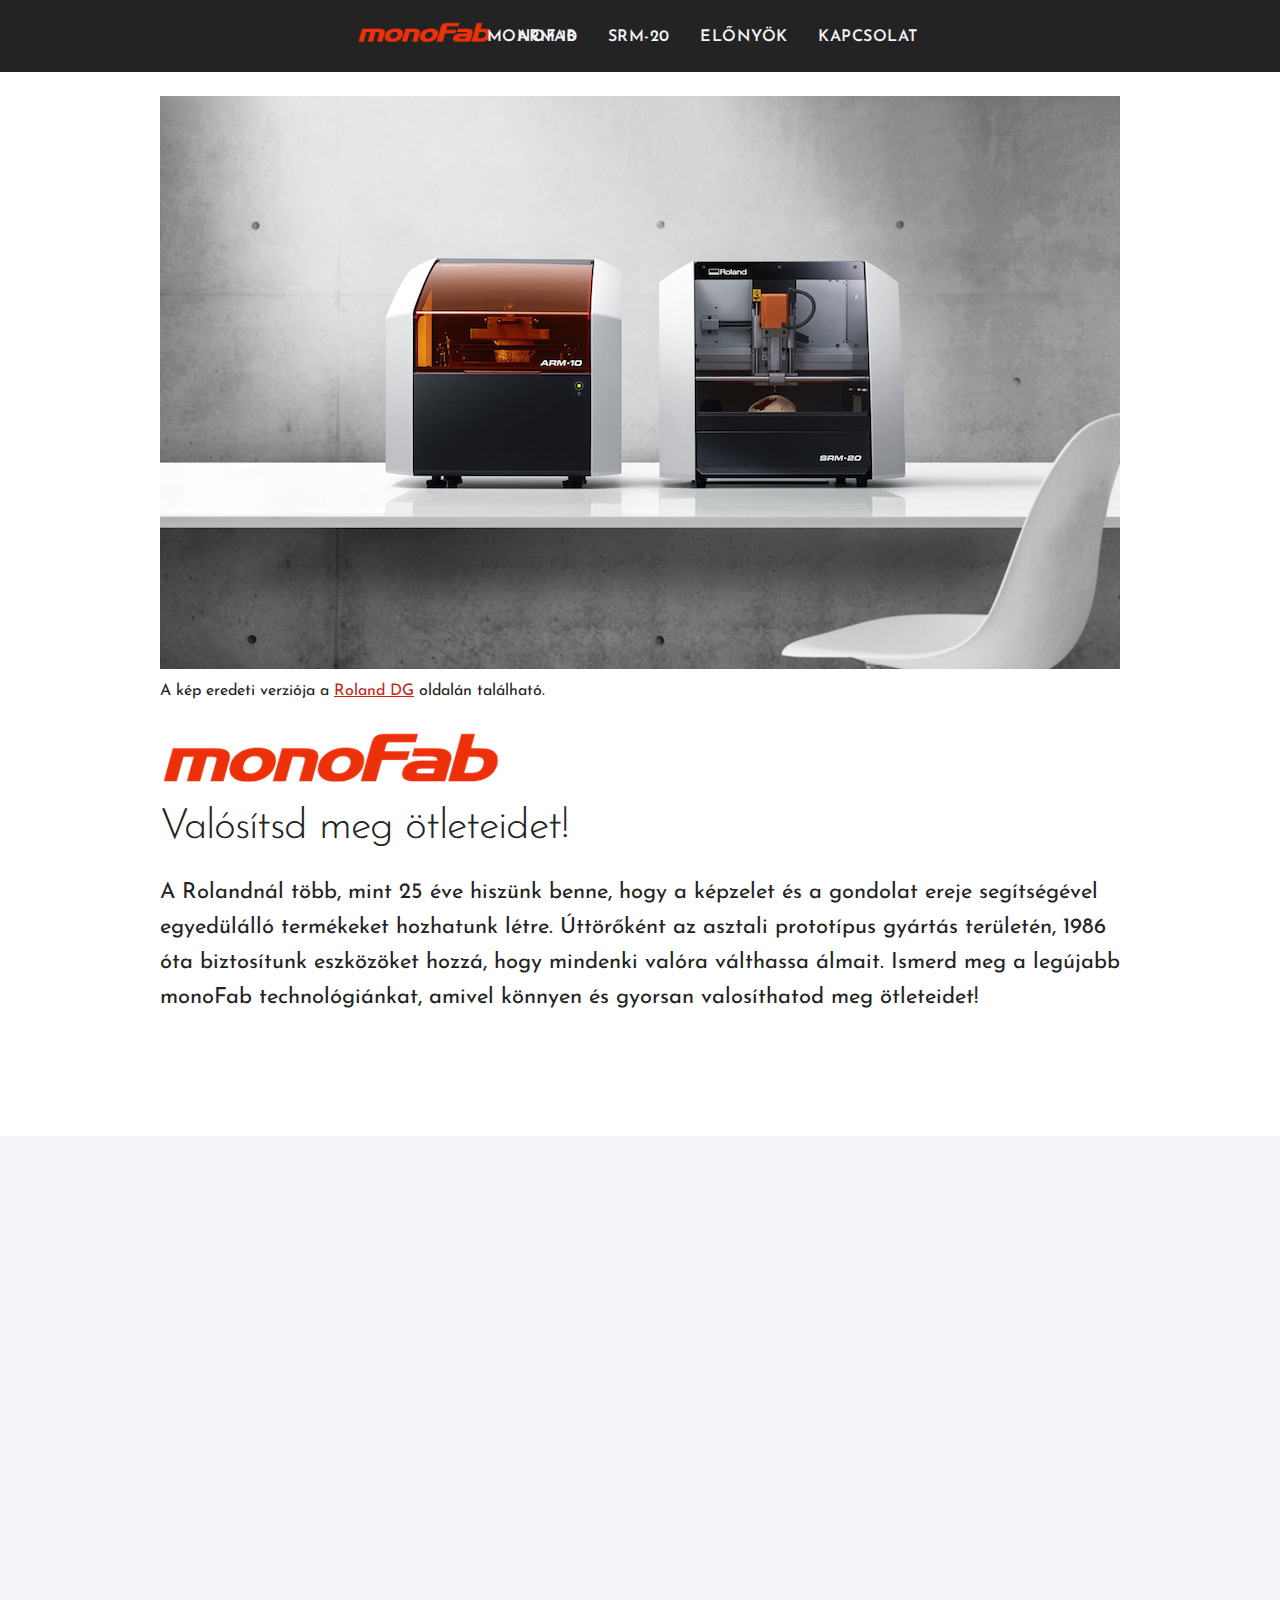
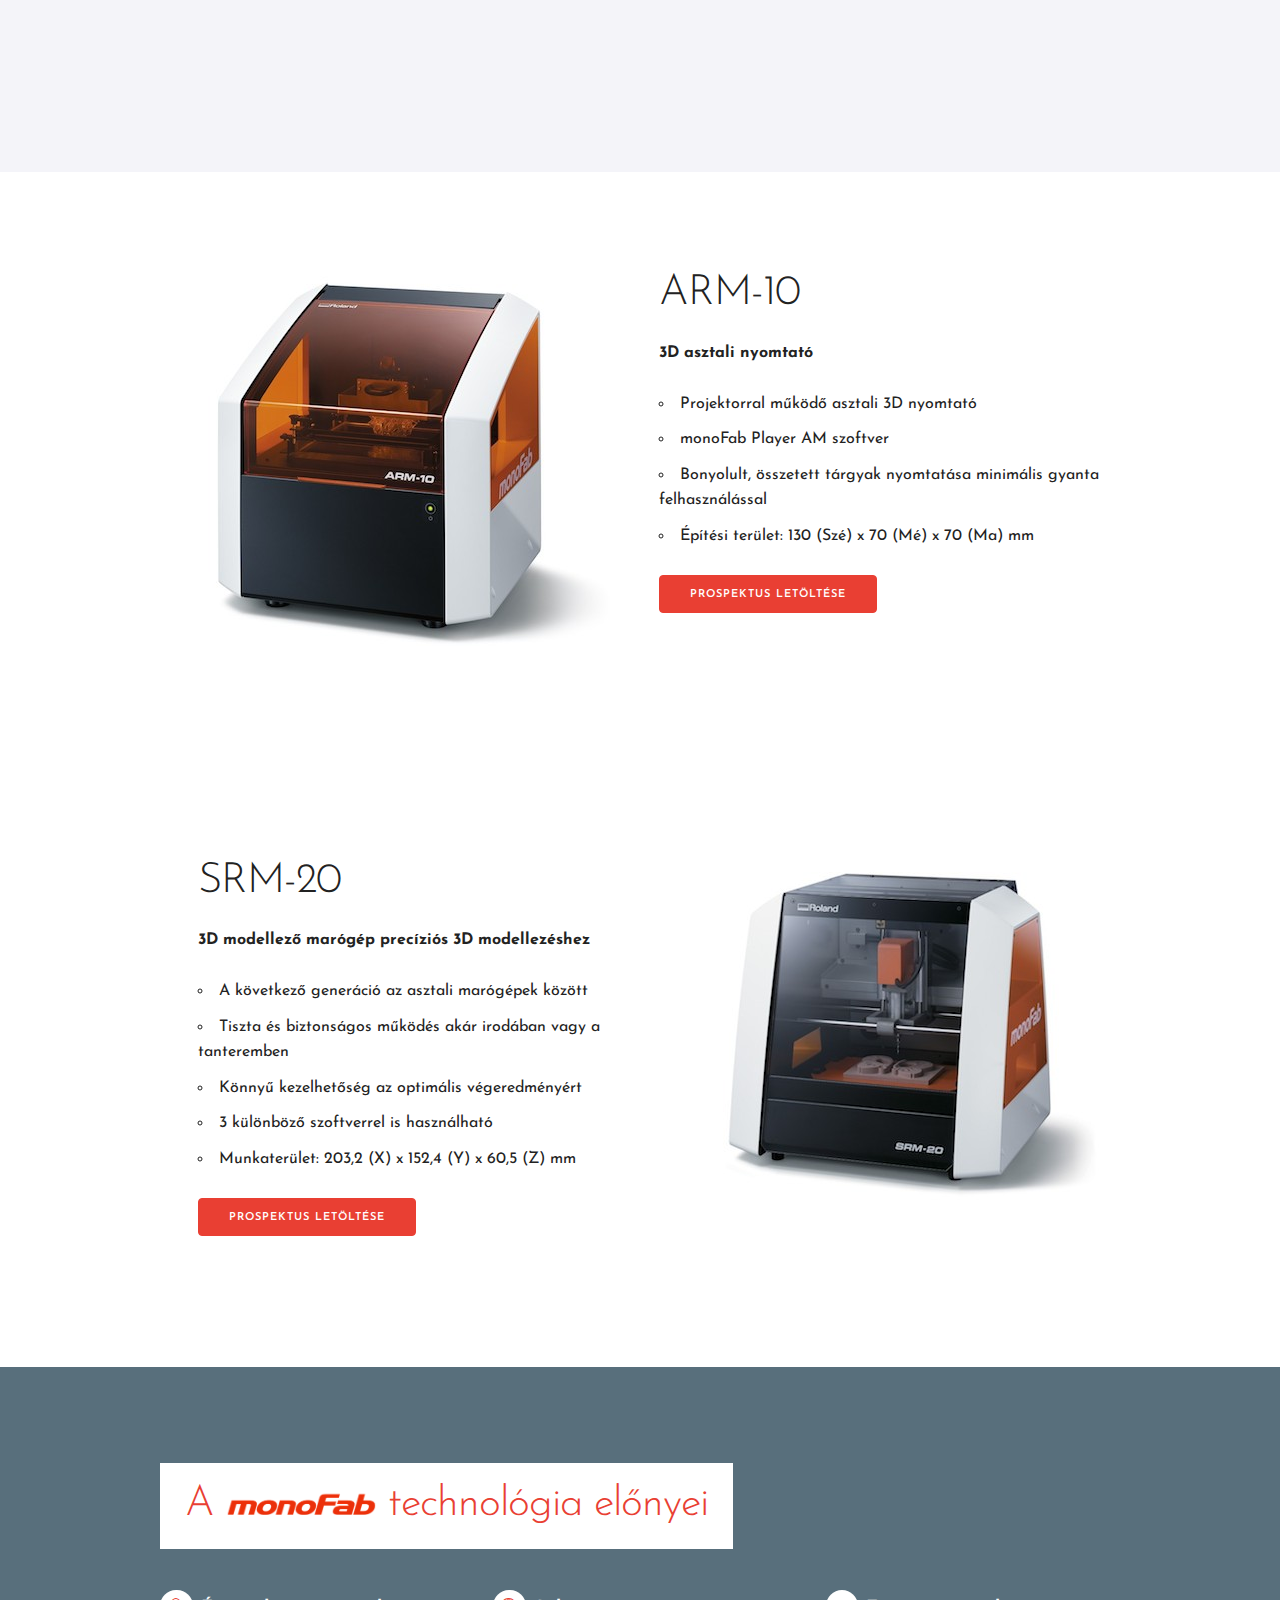
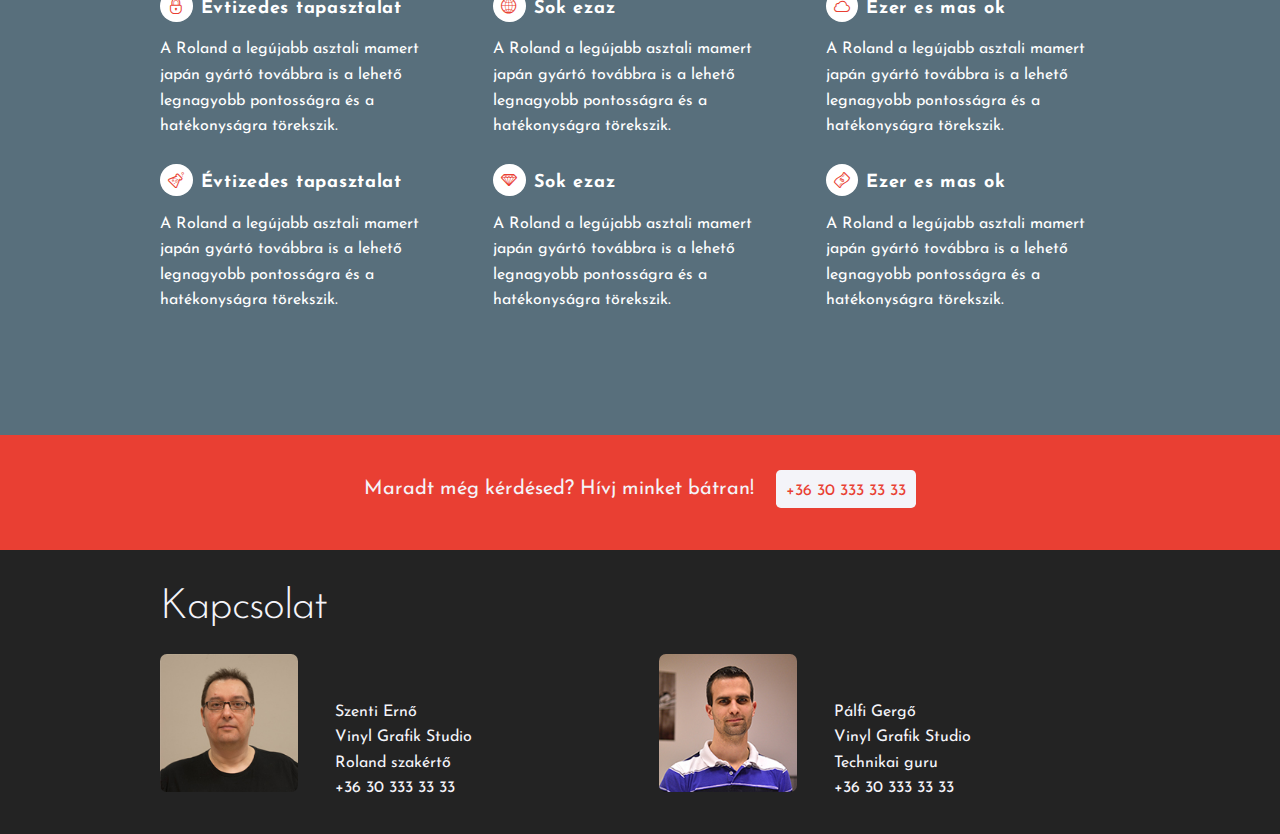
==== commit 4a758241: "bugfixing + analytics + meta" ====
--- a/index.html
+++ b/index.html
@@ -4,12 +4,34 @@
 
   <!-- Basic Page Needs -->
   <meta charset="utf-8">
+  <meta http-equiv="X-UA-Compatible" content="IE=edge">
   <title>monoFab</title>
-  <meta name="description" content="monoFab 3D Technológia a Roland DG segítségével">
+  <meta name="description" content="monoFab 3D Technológia - asztali tervezés és gyártás a Roland DG segítségével">
   <meta name="author" content="Vinyl Grafik Studio">
 
   <!-- Mobile Specific Metas -->
+  <meta name="HandheldFriendly" content="True">
   <meta name="viewport" content="width=device-width, initial-scale=1">
+
+  <!-- Schema.org markup for Google+ -->
+  <meta itemprop="name" content="monoFab - 3D prototípusgyártás">
+  <meta itemprop="description" content="monoFab 3D Technológia - asztali tervezés és gyártás a Roland DG segítségével">
+  <meta itemprop="image" content="/images/monofab_3d.jpg">
+
+  <!-- Twitter Card data -->
+  <meta name="twitter:card" content="summary_large_image">
+  <meta name="twitter:title" content="monoFab - 3D prototípusgyártás">
+  <meta name="twitter:description" content="monoFab 3D Technológia - asztali tervezés és gyártás a Roland DG segítségével">
+  <!-- Twitter summary card with large image must be at least 280x150px -->
+  <meta name="twitter:image:src" content="/images/monofab_3d.jpg">
+
+  <!-- Open Graph data -->
+  <meta property="og:title" content="monoFab - 3D prototípusgyártás">
+  <meta property="og:type" content="blog">
+  <meta property="og:url" content="http://www.monofab.hu">
+  <meta property="og:image" content="/images/monofab_3d.jpg">
+  <meta property="og:description" content="monoFab 3D Technológia - asztali tervezés és gyártás a Roland DG segítségével">
+  <meta property="og:site_name" content="monoFab">
 
   <!-- FONT -->
   <link href="http://fonts.googleapis.com/css?family=Josefin+Sans:300,400,600&subset=latin,latin-ext" rel="stylesheet" type="text/css">
@@ -17,9 +39,20 @@
   <!-- CSS -->
   <link rel="stylesheet" href="css/main.min.css">
 
-  <!-- Favicon
-  –––––––––––––––––––––––––––––––––––––––––––––––––– -->
+  <!-- Favicon -->
   <link rel="icon" type="image/png" href="images/favicon.png">
+
+  <!-- Analytics -->
+  <script>
+    (function(i,s,o,g,r,a,m){i['GoogleAnalyticsObject']=r;i[r]=i[r]||function(){
+    (i[r].q=i[r].q||[]).push(arguments)},i[r].l=1*new Date();a=s.createElement(o),
+    m=s.getElementsByTagName(o)[0];a.async=1;a.src=g;m.parentNode.insertBefore(a,m)
+    })(window,document,'script','//www.google-analytics.com/analytics.js','ga');
+
+    ga('create', 'UA-62587337-1', 'auto');
+    ga('send', 'pageview');
+
+  </script>
 
 </head>
 <body>
@@ -40,10 +73,10 @@
     <section id="intro">
         <div class="container" >
           <figure>
-            <img class="u-max-full-width" src="images/monofab_3d.jpg" srcset="images/monofab_3d_m 1.5x" alt="Roland asztali 3D marógép és 3D nyomtató egy modern környezetben" />
+            <img class="u-max-full-width" src="images/monofab_3d.jpg" srcset="images/monofab_3d_m.jpg 1.5x" alt="Roland asztali 3D marógép és 3D nyomtató egy modern környezetben" />
             <figcaption>A kép eredeti verziója a <a href="http://www.rolanddg.com/monofab/concept/index.html">Roland DG</a> oldalán található.</figcaption>
           </figure>
-          <h1 class="u-max-full-width">monoFab</h1>
+          <h1>monoFab</h1>
           <h2>Valósítsd meg ötleteidet!</h2>
           <p>
             A Rolandnál több, mint 25 éve hiszünk benne, hogy a képzelet és a gondolat ereje segítségével egyedülálló termékeket hozhatunk létre. Úttörőként az asztali prototípus gyártás területén, 1986 óta biztosítunk eszközöket hozzá, hogy mindenki valóra válthassa álmait. Ismerd meg a legújabb monoFab technológiánkat, amivel könnyen és gyorsan valosíthatod meg ötleteidet!
@@ -68,7 +101,7 @@
         </figure>
         <div class="six columns">
           <h2>ARM-10</h2>
-          <p>Roland's 3d printer will get you everything.</p>
+          <p><strong>3D asztali nyomtató</strong></p>
           <p>
             <ul>
               <li>Projektorral működő asztali 3D nyomtató</li>
@@ -84,17 +117,17 @@
 
     <!-- Product 2: SRM -->
     <section id="srm">
-      <div class="container u-cf">
+      <div class="container">
         <figure class="six columns u-pull-right">
           <img class="u-max-full-width" src="images/srm-20.jpg" rcset="images/srm-20_m.jpg 1.5x, images/srm-20_l.jpg 2x" alt="Roland SRM-20 3D marógép" />
         </figure>
         <div class="six columns">
           <h2>SRM-20</h2>
-          <p>Roland's 3d milling machine will get you everything.</p>
+          <p><strong>3D modellező marógép precíziós 3D modellezéshez</strong></p>
           <p>
             <ul>
               <li>A következő generáció az asztali marógépek között</li>
-              <li>Tiszta és biztonságos működés akár irodában vagy a tenteremben</li>
+              <li>Tiszta és biztonságos működés akár irodában vagy a tanteremben</li>
               <li>Könnyű kezelhetőség az optimális végeredményért</li>
               <li>3 különböző szoftverrel is használható</li>
               <li>Munkaterület: 203,2 (X) x 152,4 (Y) x 60,5 (Z) mm</li>
@@ -128,7 +161,8 @@
               A Roland a legújabb asztali mamert japán gyártó továbbra is a lehető legnagyobb pontosságra és a hatékonyságra törekszik.
             </p>
           </div>
-          <div class="row">
+        </div>
+        <div class="row">
           <div class="four columns">
             <h3><span class="icon-lab"></span>Évtizedes tapasztalat</h3>
             <p>
--- a/css/main.min.css
+++ b/css/main.min.css
@@ -1 +1 @@
-/*! normalize.css v3.0.2 | MIT License | git.io/normalize */html{font-family:sans-serif;-ms-text-size-adjust:100%;-webkit-text-size-adjust:100%}body{margin:0}article,aside,details,figcaption,figure,footer,header,hgroup,main,menu,nav,section,summary{display:block}audio,canvas,progress,video{display:inline-block;vertical-align:baseline}audio:not([controls]){display:none;height:0}[hidden],template{display:none}a{background-color:transparent}a:active,a:hover{outline:0}abbr[title]{border-bottom:1px dotted}b,strong{font-weight:700}dfn{font-style:italic}h1{margin:.67em 0}mark{background:#ff0;color:#000}small{font-size:80%}sub,sup{font-size:75%;line-height:0;position:relative;vertical-align:baseline}sup{top:-.5em}sub{bottom:-.25em}img{border:0}svg:not(:root){overflow:hidden}hr{-moz-box-sizing:content-box;box-sizing:content-box;height:0}pre{overflow:auto}code,kbd,pre,samp{font-family:monospace,monospace;font-size:1em}button,input,optgroup,select,textarea{color:inherit;font:inherit;margin:0}button{overflow:visible}button,select{text-transform:none}button,html input[type=button],input[type=reset],input[type=submit]{-webkit-appearance:button;cursor:pointer}button[disabled],html input[disabled]{cursor:default}button::-moz-focus-inner,input::-moz-focus-inner{border:0;padding:0}input{line-height:normal}input[type=checkbox],input[type=radio]{box-sizing:border-box;padding:0}input[type=number]::-webkit-inner-spin-button,input[type=number]::-webkit-outer-spin-button{height:auto}input[type=search]{-moz-box-sizing:content-box;-webkit-box-sizing:content-box}input[type=search]::-webkit-search-cancel-button,input[type=search]::-webkit-search-decoration{-webkit-appearance:none}fieldset{border:1px solid silver;margin:0 2px}legend{border:0;padding:0}textarea{overflow:auto}optgroup{font-weight:700}table{border-collapse:collapse;border-spacing:0}.container{position:relative;width:100%;max-width:960px;margin:0 auto;padding:0 20px;box-sizing:border-box}.column,.columns{width:100%;float:left;box-sizing:border-box}@media (min-width:400px){.container{width:85%;padding:0}}@media (min-width:550px){.container{width:80%}.column,.columns{margin-left:4%}.column:first-child,.columns:first-child{margin-left:0}.one.column,.one.columns{width:4.66666666667%}.two.columns{width:13.3333333333%}.three.columns{width:22%}.four.columns{width:30.6666666667%}.five.columns{width:39.3333333333%}.six.columns{width:48%}.seven.columns{width:56.6666666667%}.eight.columns{width:65.3333333333%}.nine.columns{width:74%}.ten.columns{width:82.6666666667%}.eleven.columns{width:91.3333333333%}.twelve.columns{width:100%;margin-left:0}.one-third.column{width:30.6666666667%}.two-thirds.column{width:65.3333333333%}.one-half.column{width:48%}.offset-by-one.column,.offset-by-one.columns{margin-left:8.66666666667%}.offset-by-two.column,.offset-by-two.columns{margin-left:17.3333333333%}.offset-by-three.column,.offset-by-three.columns{margin-left:26%}.offset-by-four.column,.offset-by-four.columns{margin-left:34.6666666667%}.offset-by-five.column,.offset-by-five.columns{margin-left:43.3333333333%}.offset-by-six.column,.offset-by-six.columns{margin-left:52%}.offset-by-seven.column,.offset-by-seven.columns{margin-left:60.6666666667%}.offset-by-eight.column,.offset-by-eight.columns{margin-left:69.3333333333%}.offset-by-nine.column,.offset-by-nine.columns{margin-left:78%}.offset-by-ten.column,.offset-by-ten.columns{margin-left:86.6666666667%}.offset-by-eleven.column,.offset-by-eleven.columns{margin-left:95.3333333333%}.offset-by-one-third.column,.offset-by-one-third.columns{margin-left:34.6666666667%}.offset-by-two-thirds.column,.offset-by-two-thirds.columns{margin-left:69.3333333333%}.offset-by-one-half.column,.offset-by-one-half.columns{margin-left:52%}}html{font-size:62.5%}body{line-height:1.6;font-weight:400;font-family:"Josefin Sans",HelveticaNeue,"Helvetica Neue",Helvetica,Arial,sans-serif;color:#222}h1,h2,h3,h4,h5,h6{margin-top:0;margin-bottom:2rem;font-weight:300}h1{font-size:4rem;line-height:1.2;letter-spacing:-.1rem}h2{font-size:3.6rem;line-height:1.25;letter-spacing:-.1rem}h3{font-size:3rem;line-height:1.3;letter-spacing:-.1rem}h4{font-size:2.4rem;line-height:1.35;letter-spacing:-.08rem}h5{font-size:1.8rem;line-height:1.5;letter-spacing:-.05rem}h6{font-size:1.5rem;line-height:1.6;letter-spacing:0}@media (min-width:550px){h1{font-size:5rem}h2{font-size:4.2rem}h3{font-size:3.6rem}h4{font-size:3rem}h5{font-size:2.4rem}h6{font-size:1.5rem}}p{margin-top:0}a{color:#C7251A}a:hover{color:#0FA0CE}.button,button,input[type=button],input[type=reset],input[type=submit]{display:inline-block;height:38px;padding:0 30px;color:#555;text-align:center;font-size:11px;font-weight:600;line-height:38px;letter-spacing:.1rem;text-transform:uppercase;text-decoration:none;white-space:nowrap;background-color:transparent;border-radius:4px;border:1px solid #bbb;cursor:pointer;box-sizing:border-box}.button:focus,.button:hover,button:focus,button:hover,input[type=button]:focus,input[type=button]:hover,input[type=reset]:focus,input[type=reset]:hover,input[type=submit]:focus,input[type=submit]:hover{color:#333;border-color:#888}.button.button-primary,button.button-primary,input[type=button].button-primary,input[type=reset].button-primary,input[type=submit].button-primary{color:#FFF;background-color:#E93F33;border-color:#E93F33}.button.button-primary:focus,.button.button-primary:hover,button.button-primary:focus,button.button-primary:hover,input[type=button].button-primary:focus,input[type=button].button-primary:hover,input[type=reset].button-primary:focus,input[type=reset].button-primary:hover,input[type=submit].button-primary:focus,input[type=submit].button-primary:hover{color:#FFF;background-color:#C7251A;border-color:#C7251A}input[type=email],input[type=text],input[type=tel],input[type=url],input[type=password],input[type=number],input[type=search],select,textarea{height:38px;padding:6px 10px;background-color:#fff;border:1px solid #D1D1D1;border-radius:4px;box-shadow:none;box-sizing:border-box}input[type=email],input[type=text],input[type=tel],input[type=url],input[type=password],input[type=number],input[type=search],textarea{-webkit-appearance:none;-moz-appearance:none;appearance:none}textarea{min-height:65px;padding-top:6px;padding-bottom:6px}input[type=email]:focus,input[type=text]:focus,input[type=tel]:focus,input[type=url]:focus,input[type=password]:focus,input[type=number]:focus,input[type=search]:focus,select:focus,textarea:focus{border:1px solid #E93F33}label,legend{display:block;margin-bottom:.5rem;font-weight:600}fieldset{padding:0;border-width:0}input[type=checkbox],input[type=radio]{display:inline}label>.label-body{display:inline-block;margin-left:.5rem;font-weight:400}ul{list-style:circle inside}ol{list-style:decimal inside}ol,ul{padding-left:0;margin-top:0}ol ol,ol ul,ul ol,ul ul{margin:1.5rem 0 1.5rem 3rem;font-size:90%}li{margin-bottom:1rem}code{padding:.2rem .5rem;margin:0 .2rem;font-size:90%;white-space:nowrap;background:#F1F1F1;border:1px solid #E1E1E1;border-radius:4px}pre>code{display:block;padding:1rem 1.5rem;white-space:pre}td,th{padding:12px 15px;text-align:left;border-bottom:1px solid #E1E1E1}td:first-child,th:first-child{padding-left:0}td:last-child,th:last-child{padding-right:0}.button,button{margin-bottom:1rem}fieldset,input,select,textarea{margin-bottom:1.5rem}blockquote,dl,figure,form,ol,p,pre,table,ul{margin-bottom:2.5rem}.u-full-width{width:100%;box-sizing:border-box}.u-max-full-width{max-width:100%;box-sizing:border-box}.u-pull-right{float:right}.u-pull-left{float:left}hr{margin-top:3rem;margin-bottom:3.5rem;border-width:0;border-top:1px solid #E1E1E1}.container:after,.row:after,.u-cf{content:"";display:table;clear:both}@font-face{font-family:icomoon;src:url(../fonts/icomoon.eot?pf52nt);src:url(../fonts/icomoon.eot?#iefixpf52nt) format('embedded-opentype'),url(../fonts/icomoon.woff?pf52nt) format('woff'),url(../fonts/icomoon.ttf?pf52nt) format('truetype'),url(../fonts/icomoon.svg?pf52nt#icomoon) format('svg');font-weight:400;font-style:normal}[class*=" icon-"],[class^=icon-]{font-family:icomoon;speak:none;font-style:normal;font-weight:400;font-variant:normal;text-transform:none;line-height:1;-webkit-font-smoothing:antialiased;-moz-osx-font-smoothing:grayscale}.icon-cloud:before{content:"\e600"}.icon-lock:before{content:"\e601"}.icon-diamond:before{content:"\e602"}.icon-banknote:before{content:"\e603"}.icon-lab:before{content:"\e604"}.icon-fire:before{content:"\e605"}.icon-vynil:before{content:"\e606"}.icon-world:before{content:"\e607"}*,body{box-sizing:border-box;font-size:16px}nav{height:4.5em;overflow:hidden;text-align:center;background:#232323;padding:.8em 0;position:fixed;top:0;display:block;box-sizing:border-box;width:100%;z-index:1000}nav.active{height:auto}nav a{display:block;width:60%;margin:0 auto;text-transform:uppercase;text-decoration:none;font-weight:600;color:#f4f4f9;line-height:2.3em;padding:.4em .8em;letter-spacing:.03em}nav a.logo{height:3em;background-image:url(../images/monofab_logo.png);background-size:150px;background-repeat:no-repeat;background-position:center .5em;text-indent:100%}nav a:focus,nav a:hover{background-color:#323232;color:#f4f4f9}#nav-toggle{position:absolute;left:1.4em;top:1.2em;width:35px;cursor:pointer;padding:10px 35px 16px 0}#nav-toggle span,#nav-toggle span:after,#nav-toggle span:before{cursor:pointer;border-radius:1px;height:5px;width:35px;background:#fff;position:absolute;display:block;content:''}#nav-toggle span:before{top:-10px}#nav-toggle span:after{bottom:-10px}#nav-toggle span,#nav-toggle span:after,#nav-toggle span:before{transition:all 500ms ease-in-out}#nav-toggle:focus,#nav-toggle:hover,.active #nav-toggle span{background-color:transparent}#nav-toggle.active span:after,.active #nav-toggle span:before{top:0}.active #nav-toggle span:before{transform:rotate(45deg)}.active #nav-toggle span:after{transform:rotate(-45deg);bottom:0}section{padding:6em 0}figure{margin:0}.videowrapper{float:none;clear:both;box-sizing:border-box;width:100%;max-width:700px;position:relative;padding-bottom:56.25%;height:0}.videowrapper iframe{position:absolute;top:0;left:0;width:100%;height:100%}#intro h1{width:340px;height:53px;background:url(../images/monofab_logo.png);text-indent:100%;white-space:nowrap;overflow:hidden;text-align:center;margin-top:.5em}#video{background:#f4f4f9}#tips{background:#586f7c}#tips h2{display:inline-block;width:auto;padding:.4em .6em;background:#fff;color:#e93f33;margin-bottom:1em}#tips h2 span{display:inline-block;width:170px;height:26px;background:url(../images/monofab_logo.png);background-size:100%;text-indent:100%;white-space:nowrap;overflow:hidden;text-align:center;margin-top:.5em}#tips h3,#tips p{color:#fff}#tips h3{font-size:1.8rem;margin-bottom:.6em;font-weight:700;letter-spacing:.04em}#tips h3 span{background:#fff;color:#e93f33;padding:.5em;border-radius:1em;margin-right:.5em}#cta{background:#e93f33;padding:2.4em 0;text-align:center}#cta p{color:#f4f4f9;font-size:2rem;margin-bottom:.3em}#cta span.phone{background:#f4f4f9;padding:.8em .6em .6em;color:#e93f33;border-radius:.3em;margin-left:1em}footer{background:#232323;color:#f4f4f9;padding:2em 0}footer .six div,footer img{display:inline-block}footer img{width:30%;height:auto;border-radius:5%;margin-right:2em}footer .six div p{margin:0}@media (min-width:550px){nav a{display:inline-block;width:auto}nav a.logo{width:150px;background-size:90%}#nav-toggle{display:none}}@media (min-width:750px){.videowrapper{margin:0 auto}}@media (min-width:1000px){#intro p{font-size:22px}}+/*! normalize.css v3.0.2 | MIT License | git.io/normalize */html{font-family:sans-serif;-ms-text-size-adjust:100%;-webkit-text-size-adjust:100%}body{margin:0}article,aside,details,figcaption,figure,footer,header,hgroup,main,menu,nav,section,summary{display:block}audio,canvas,progress,video{display:inline-block;vertical-align:baseline}audio:not([controls]){display:none;height:0}[hidden],template{display:none}a{background-color:transparent}a:active,a:hover{outline:0}abbr[title]{border-bottom:1px dotted}b,strong{font-weight:700}dfn{font-style:italic}h1{margin:.67em 0}mark{background:#ff0;color:#000}small{font-size:80%}sub,sup{font-size:75%;line-height:0;position:relative;vertical-align:baseline}sup{top:-.5em}sub{bottom:-.25em}img{border:0}svg:not(:root){overflow:hidden}hr{-moz-box-sizing:content-box;box-sizing:content-box;height:0}pre{overflow:auto}code,kbd,pre,samp{font-family:monospace,monospace;font-size:1em}button,input,optgroup,select,textarea{color:inherit;font:inherit;margin:0}button{overflow:visible}button,select{text-transform:none}button,html input[type=button],input[type=reset],input[type=submit]{-webkit-appearance:button;cursor:pointer}button[disabled],html input[disabled]{cursor:default}button::-moz-focus-inner,input::-moz-focus-inner{border:0;padding:0}input{line-height:normal}input[type=checkbox],input[type=radio]{box-sizing:border-box;padding:0}input[type=number]::-webkit-inner-spin-button,input[type=number]::-webkit-outer-spin-button{height:auto}input[type=search]{-moz-box-sizing:content-box;-webkit-box-sizing:content-box}input[type=search]::-webkit-search-cancel-button,input[type=search]::-webkit-search-decoration{-webkit-appearance:none}fieldset{border:1px solid silver;margin:0 2px}legend{border:0;padding:0}textarea{overflow:auto}optgroup{font-weight:700}table{border-collapse:collapse;border-spacing:0}.container{position:relative;width:100%;max-width:960px;margin:0 auto;padding:0 20px;box-sizing:border-box}.column,.columns{width:100%;float:left;box-sizing:border-box}@media (min-width:400px){.container{width:85%;padding:0}}@media (min-width:550px){.container{width:80%}.column,.columns{margin-left:4%}.column:first-child,.columns:first-child{margin-left:0}.one.column,.one.columns{width:4.66666666667%}.two.columns{width:13.3333333333%}.three.columns{width:22%}.four.columns{width:30.6666666667%}.five.columns{width:39.3333333333%}.six.columns{width:48%}.seven.columns{width:56.6666666667%}.eight.columns{width:65.3333333333%}.nine.columns{width:74%}.ten.columns{width:82.6666666667%}.eleven.columns{width:91.3333333333%}.twelve.columns{width:100%;margin-left:0}.one-third.column{width:30.6666666667%}.two-thirds.column{width:65.3333333333%}.one-half.column{width:48%}.offset-by-one.column,.offset-by-one.columns{margin-left:8.66666666667%}.offset-by-two.column,.offset-by-two.columns{margin-left:17.3333333333%}.offset-by-three.column,.offset-by-three.columns{margin-left:26%}.offset-by-four.column,.offset-by-four.columns{margin-left:34.6666666667%}.offset-by-five.column,.offset-by-five.columns{margin-left:43.3333333333%}.offset-by-six.column,.offset-by-six.columns{margin-left:52%}.offset-by-seven.column,.offset-by-seven.columns{margin-left:60.6666666667%}.offset-by-eight.column,.offset-by-eight.columns{margin-left:69.3333333333%}.offset-by-nine.column,.offset-by-nine.columns{margin-left:78%}.offset-by-ten.column,.offset-by-ten.columns{margin-left:86.6666666667%}.offset-by-eleven.column,.offset-by-eleven.columns{margin-left:95.3333333333%}.offset-by-one-third.column,.offset-by-one-third.columns{margin-left:34.6666666667%}.offset-by-two-thirds.column,.offset-by-two-thirds.columns{margin-left:69.3333333333%}.offset-by-one-half.column,.offset-by-one-half.columns{margin-left:52%}}html{font-size:62.5%}body{line-height:1.6;font-weight:400;font-family:"Josefin Sans",HelveticaNeue,"Helvetica Neue",Helvetica,Arial,sans-serif;color:#222}h1,h2,h3,h4,h5,h6{margin-top:0;margin-bottom:2rem;font-weight:300}h1{font-size:4rem;line-height:1.2;letter-spacing:-.1rem}h2{font-size:3.6rem;line-height:1.25;letter-spacing:-.1rem}h3{font-size:3rem;line-height:1.3;letter-spacing:-.1rem}h4{font-size:2.4rem;line-height:1.35;letter-spacing:-.08rem}h5{font-size:1.8rem;line-height:1.5;letter-spacing:-.05rem}h6{font-size:1.5rem;line-height:1.6;letter-spacing:0}@media (min-width:550px){h1{font-size:5rem}h2{font-size:4.2rem}h3{font-size:3.6rem}h4{font-size:3rem}h5{font-size:2.4rem}h6{font-size:1.5rem}}p{margin-top:0}a{color:#C7251A}a:hover{color:#0FA0CE}.button,button,input[type=button],input[type=reset],input[type=submit]{display:inline-block;height:38px;padding:0 30px;color:#555;text-align:center;font-size:11px;font-weight:600;line-height:38px;letter-spacing:.1rem;text-transform:uppercase;text-decoration:none;white-space:nowrap;background-color:transparent;border-radius:4px;border:1px solid #bbb;cursor:pointer;box-sizing:border-box}.button:focus,.button:hover,button:focus,button:hover,input[type=button]:focus,input[type=button]:hover,input[type=reset]:focus,input[type=reset]:hover,input[type=submit]:focus,input[type=submit]:hover{color:#333;border-color:#888}.button.button-primary,button.button-primary,input[type=button].button-primary,input[type=reset].button-primary,input[type=submit].button-primary{color:#FFF;background-color:#E93F33;border-color:#E93F33}.button.button-primary:focus,.button.button-primary:hover,button.button-primary:focus,button.button-primary:hover,input[type=button].button-primary:focus,input[type=button].button-primary:hover,input[type=reset].button-primary:focus,input[type=reset].button-primary:hover,input[type=submit].button-primary:focus,input[type=submit].button-primary:hover{color:#FFF;background-color:#C7251A;border-color:#C7251A}input[type=email],input[type=text],input[type=tel],input[type=url],input[type=password],input[type=number],input[type=search],select,textarea{height:38px;padding:6px 10px;background-color:#fff;border:1px solid #D1D1D1;border-radius:4px;box-shadow:none;box-sizing:border-box}input[type=email],input[type=text],input[type=tel],input[type=url],input[type=password],input[type=number],input[type=search],textarea{-webkit-appearance:none;-moz-appearance:none;appearance:none}textarea{min-height:65px;padding-top:6px;padding-bottom:6px}input[type=email]:focus,input[type=text]:focus,input[type=tel]:focus,input[type=url]:focus,input[type=password]:focus,input[type=number]:focus,input[type=search]:focus,select:focus,textarea:focus{border:1px solid #E93F33}label,legend{display:block;margin-bottom:.5rem;font-weight:600}fieldset{padding:0;border-width:0}input[type=checkbox],input[type=radio]{display:inline}label>.label-body{display:inline-block;margin-left:.5rem;font-weight:400}ul{list-style:circle inside}ol{list-style:decimal inside}ol,ul{padding-left:0;margin-top:0}ol ol,ol ul,ul ol,ul ul{margin:1.5rem 0 1.5rem 3rem;font-size:90%}li{margin-bottom:1rem}code{padding:.2rem .5rem;margin:0 .2rem;font-size:90%;white-space:nowrap;background:#F1F1F1;border:1px solid #E1E1E1;border-radius:4px}pre>code{display:block;padding:1rem 1.5rem;white-space:pre}td,th{padding:12px 15px;text-align:left;border-bottom:1px solid #E1E1E1}td:first-child,th:first-child{padding-left:0}td:last-child,th:last-child{padding-right:0}.button,button{margin-bottom:1rem}fieldset,input,select,textarea{margin-bottom:1.5rem}blockquote,dl,figure,form,ol,p,pre,table,ul{margin-bottom:2.5rem}.u-full-width{width:100%;box-sizing:border-box}.u-max-full-width{max-width:100%;box-sizing:border-box}.u-pull-right{float:right}.u-pull-left{float:left}hr{margin-top:3rem;margin-bottom:3.5rem;border-width:0;border-top:1px solid #E1E1E1}.container:after,.row:after,.u-cf{content:"";display:table;clear:both}@font-face{font-family:icomoon;src:url(../fonts/icomoon.eot?pf52nt);src:url(../fonts/icomoon.eot?#iefixpf52nt) format('embedded-opentype'),url(../fonts/icomoon.woff?pf52nt) format('woff'),url(../fonts/icomoon.ttf?pf52nt) format('truetype'),url(../fonts/icomoon.svg?pf52nt#icomoon) format('svg');font-weight:400;font-style:normal}[class*=" icon-"],[class^=icon-]{font-family:icomoon;speak:none;font-style:normal;font-weight:400;font-variant:normal;text-transform:none;line-height:1;-webkit-font-smoothing:antialiased;-moz-osx-font-smoothing:grayscale}.icon-cloud:before{content:"\e600"}.icon-lock:before{content:"\e601"}.icon-diamond:before{content:"\e602"}.icon-banknote:before{content:"\e603"}.icon-lab:before{content:"\e604"}.icon-fire:before{content:"\e605"}.icon-vynil:before{content:"\e606"}.icon-world:before{content:"\e607"}*,body{box-sizing:border-box;font-size:16px}nav{height:4.5em;overflow:hidden;text-align:center;background:#232323;padding:.8em 0;position:fixed;top:0;display:block;box-sizing:border-box;width:100%;z-index:1000}nav.active{height:auto}nav a{display:block;width:60%;margin:0 auto;text-transform:uppercase;text-decoration:none;font-weight:600;color:#f4f4f9;line-height:2.3em;padding:.4em .8em;letter-spacing:.03em}nav a.logo{height:3em;background-image:url(../images/monofab_logo.png);background-size:150px;background-repeat:no-repeat;background-position:center .5em;text-indent:100%}nav a:focus,nav a:hover{background-color:#323232;color:#f4f4f9}#nav-toggle{position:absolute;left:1.4em;top:1.2em;width:35px;cursor:pointer;padding:10px 35px 16px 0}#nav-toggle span,#nav-toggle span:after,#nav-toggle span:before{cursor:pointer;border-radius:1px;height:5px;width:35px;background:#fff;position:absolute;display:block;content:''}#nav-toggle span:before{top:-10px}#nav-toggle span:after{bottom:-10px}#nav-toggle span,#nav-toggle span:after,#nav-toggle span:before{transition:all 500ms ease-in-out}#nav-toggle:focus,#nav-toggle:hover,.active #nav-toggle span{background-color:transparent}#nav-toggle.active span:after,.active #nav-toggle span:before{top:0}.active #nav-toggle span:before{transform:rotate(45deg)}.active #nav-toggle span:after{transform:rotate(-45deg);bottom:0}section{padding:6em 0}figure{margin:0}.videowrapper{float:none;clear:both;box-sizing:border-box;width:100%;max-width:700px;position:relative;padding-bottom:56.25%;height:0}.videowrapper iframe{position:absolute;top:0;left:0;width:100%;height:100%}#intro h1{box-sizing:border-box;width:34rem;height:5.3rem;max-width:100%;background:url(../images/monofab_logo.png) 100% no-repeat;margin-top:.5em;text-indent:100%;overflow:hidden}#video{background:#f4f4f9}#tips{background:#586f7c}#tips h2{display:inline-block;width:auto;padding:.4em .6em;background:#fff;color:#e93f33;margin-bottom:1em;vertical-align:baseline}#tips h2 span{display:inline-block;font-size:4rem;width:15rem;height:3.55rem;background:url(../images/monofab_logo.png) 0 .3em/100% auto no-repeat;text-indent:100%;overflow:hidden;white-space:nowrap}#tips h3,#tips p{color:#fff}#tips h3{font-size:1.8rem;margin-bottom:.6em;font-weight:700;letter-spacing:.04em;line-height:2em}#tips h3 span{background:#fff;color:#e93f33;padding:.5em;border-radius:1em;margin-right:.5em}#cta{background:#e93f33;padding:2.4em 0;text-align:center}#cta p{color:#f4f4f9;font-size:2rem;margin-bottom:.3em}#cta span.phone{background:#f4f4f9;padding:.8em .6em .6em;color:#e93f33;border-radius:.3em;margin-left:1em;white-space:nowrap}footer{background:#232323;color:#f4f4f9;padding:2em 0}footer .six div,footer img{display:inline-block}footer img{width:30%;height:auto;border-radius:5%;margin-right:2em}footer .six div p{margin:0}@media (min-width:550px){nav a{display:inline-block;width:auto}nav a.logo{width:150px;background-size:90%}#nav-toggle{display:none}}@media (min-width:750px){.videowrapper{margin:0 auto}}@media (min-width:1000px){.videowrapper{padding-bottom:46.25%}#intro p{font-size:22px}}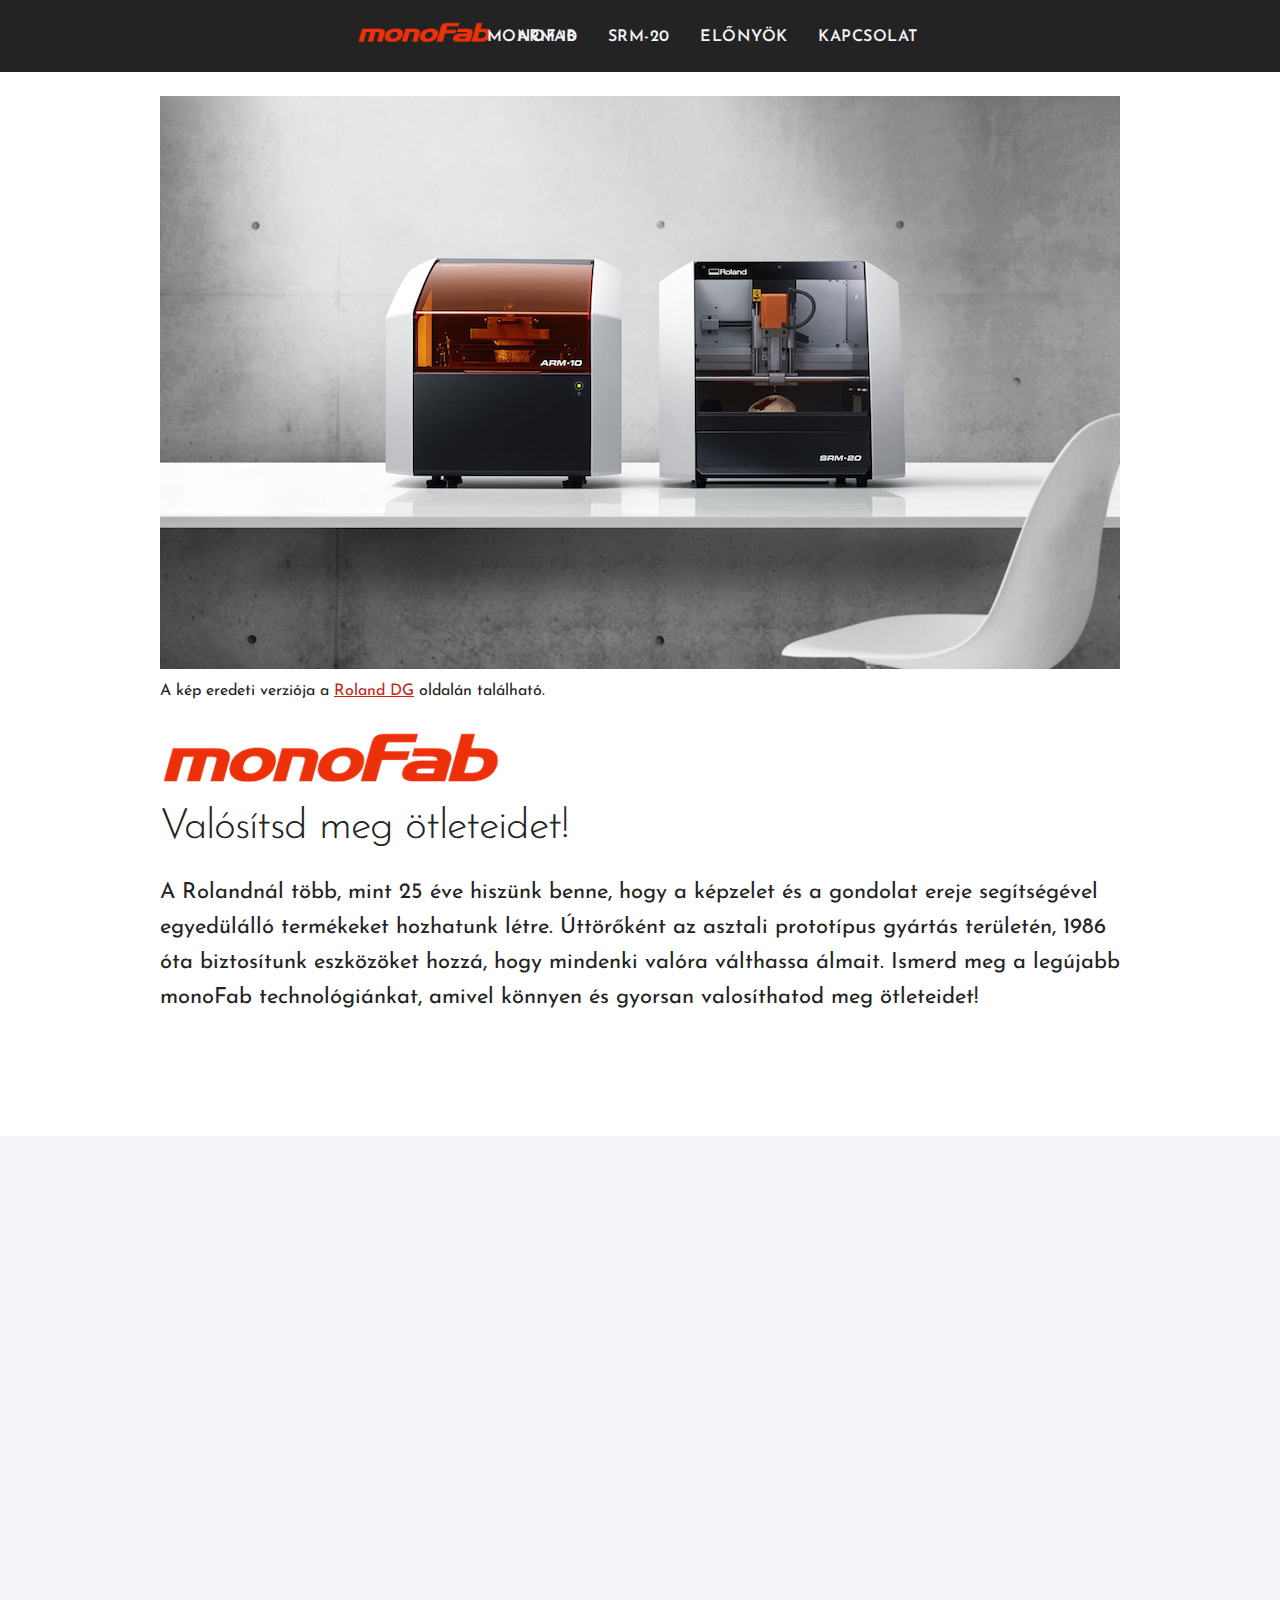
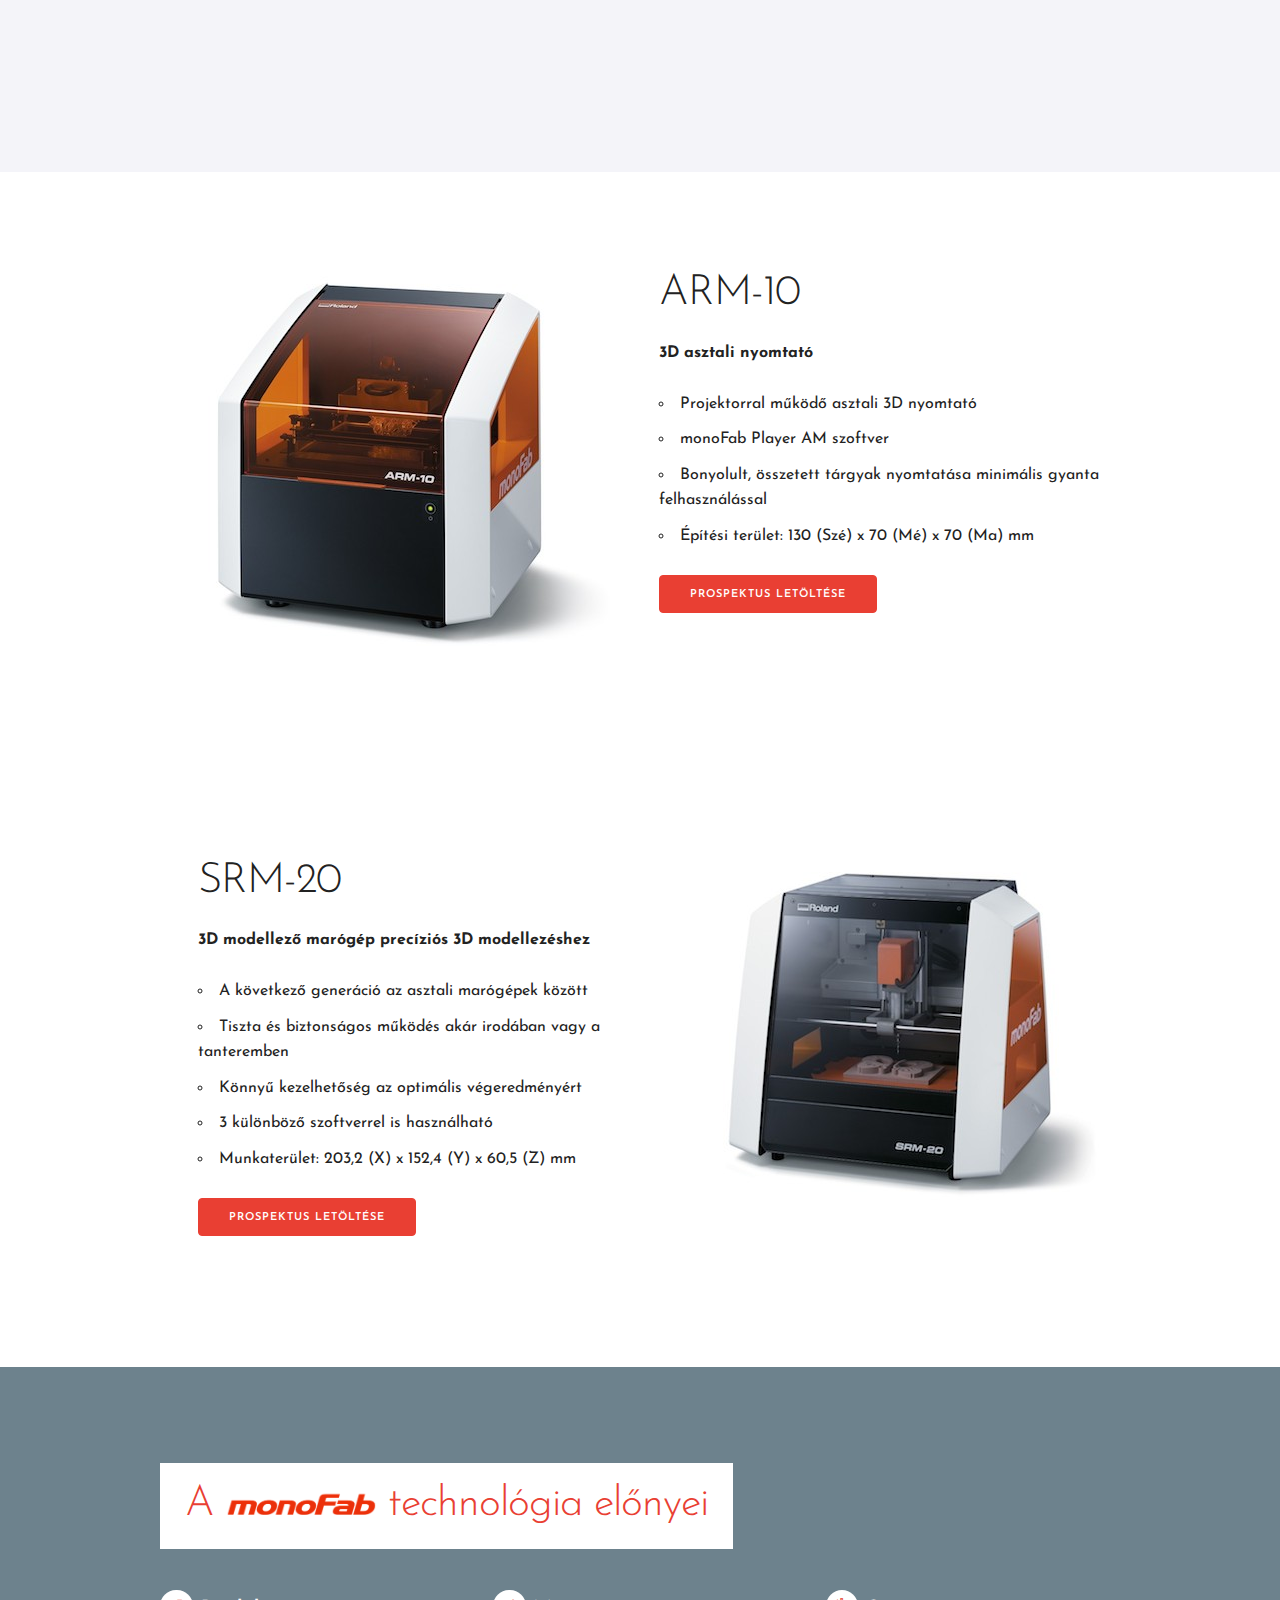
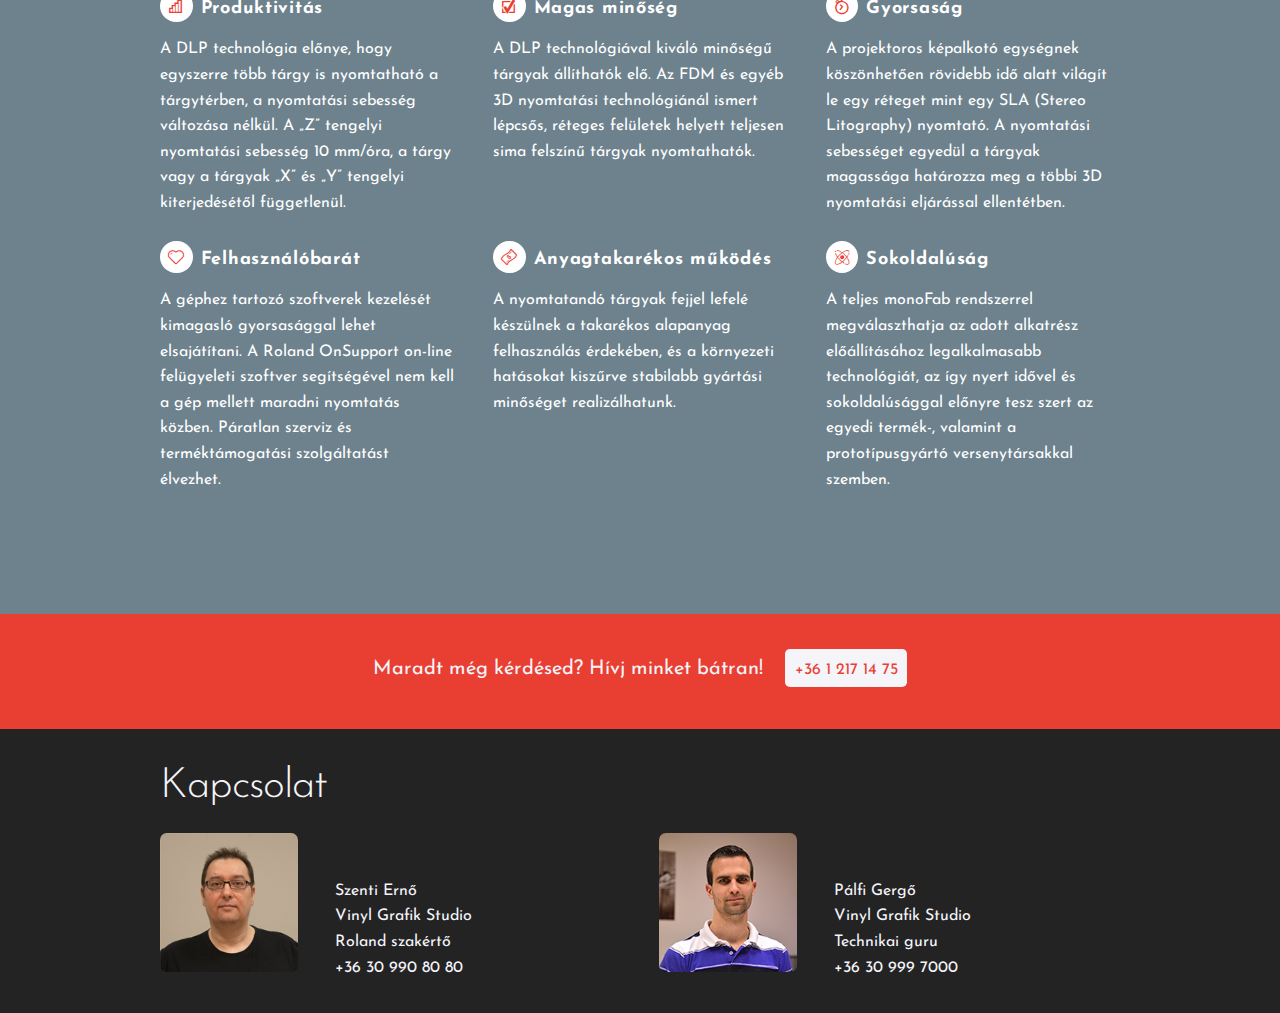
==== commit 08345f8e: "copy changes, lossless image compression, styling changes" ====
--- a/index.html
+++ b/index.html
@@ -144,41 +144,41 @@
         <h2 class="row">A <span>monoFab</span> technológia előnyei</h2>
         <div class="row">
           <div class="four columns">
-            <h3><span class="icon-lock"></span>Évtizedes tapasztalat</h3>
-            <p>
-              A Roland a legújabb asztali mamert japán gyártó továbbra is a lehető legnagyobb pontosságra és a hatékonyságra törekszik.
-            </p>
-          </div>
-          <div class="four columns">
-            <h3><span class="icon-world"></span>Sok ezaz</h3>
-            <p>
-              A Roland a legújabb asztali mamert japán gyártó továbbra is a lehető legnagyobb pontosságra és a hatékonyságra törekszik.
-            </p>
-          </div>
-          <div class="four columns">
-            <h3><span class="icon-cloud"></span>Ezer es mas ok</h3>
-            <p>
-              A Roland a legújabb asztali mamert japán gyártó továbbra is a lehető legnagyobb pontosságra és a hatékonyságra törekszik.
+            <h3><span class="icon-connection-empty"></span>Produktivitás</h3>
+            <p>
+              A DLP technológia előnye, hogy egyszerre több tárgy is nyomtatható a tárgytérben, a nyomtatási sebesség változása nélkül. A „Z” tengelyi nyomtatási sebesség 10 mm/óra, a tárgy vagy a tárgyak „X” és „Y” tengelyi kiterjedésétől függetlenül.
+            </p>
+          </div>
+          <div class="four columns">
+            <h3><span class="icon-checkbox-checked"></span>Magas minőség</h3>
+            <p>
+              A DLP technológiával kiváló minőségű tárgyak állíthatók elő. Az FDM és egyéb 3D nyomtatási technológiánál ismert lépcsős, réteges felületek helyett teljesen sima felszínű tárgyak nyomtathatók.
+            </p>
+          </div>
+          <div class="four columns">
+            <h3><span class="icon-stopwatch"></span>Gyorsaság</h3>
+            <p>
+              A projektoros képalkotó egységnek köszönhetően rövidebb idő alatt világít le egy réteget mint egy SLA (Stereo Litography) nyomtató. A nyomtatási sebességet egyedül a tárgyak magassága határozza meg a többi 3D nyomtatási eljárással ellentétben.
             </p>
           </div>
         </div>
         <div class="row">
           <div class="four columns">
-            <h3><span class="icon-lab"></span>Évtizedes tapasztalat</h3>
-            <p>
-              A Roland a legújabb asztali mamert japán gyártó továbbra is a lehető legnagyobb pontosságra és a hatékonyságra törekszik.
-            </p>
-          </div>
-          <div class="four columns">
-            <h3><span class="icon-diamond"></span>Sok ezaz</h3>
-            <p>
-              A Roland a legújabb asztali mamert japán gyártó továbbra is a lehető legnagyobb pontosságra és a hatékonyságra törekszik.
-            </p>
-          </div>
-          <div class="four columns">
-            <h3><span class="icon-banknote"></span>Ezer es mas ok</h3>
-            <p>
-              A Roland a legújabb asztali mamert japán gyártó továbbra is a lehető legnagyobb pontosságra és a hatékonyságra törekszik.
+            <h3><span class="icon-heart"></span>Felhasználóbarát</h3>
+            <p>
+              A géphez tartozó szoftverek kezelését kimagasló gyorsasággal lehet elsajátítani. A Roland OnSupport on-line felügyeleti szoftver segítségével nem kell a gép mellett maradni nyomtatás közben. Páratlan szerviz és terméktámogatási szolgáltatást élvezhet.
+            </p>
+          </div>
+          <div class="four columns">
+            <h3><span class="icon-banknote"></span>Anyagtakarékos működés</h3>
+            <p>
+              A nyomtatandó tárgyak fejjel lefelé készülnek a takarékos alapanyag felhasználás érdekében, és a környezeti hatásokat kiszűrve stabilabb gyártási minőséget realizálhatunk.
+            </p>
+          </div>
+          <div class="four columns">
+            <h3><span class="icon-atom"></span>Sokoldalúság</h3>
+            <p>
+              A teljes monoFab rendszerrel megválaszthatja az adott alkatrész előállításához legalkalmasabb technológiát, az így nyert idővel és sokoldalúsággal előnyre tesz szert az egyedi termék-, valamint a prototípusgyártó versenytársakkal szemben.
             </p>
           </div>
         </div>
@@ -187,7 +187,7 @@
     <!-- CTA -->
     <section id="cta">
       <div class="container">
-        <p>Maradt még kérdésed? Hívj minket bátran! <span class="phone">+36 30 333 33 33</span></p>
+        <p>Maradt még kérdésed? Hívj minket bátran! <span class="phone">+36 1 217 14 75</span></p>
         
       </div>
     </section>
@@ -202,7 +202,7 @@
             <p>Szenti Ernő</p>
             <p>Vinyl Grafik Studio</p>
             <p>Roland szakértő</p>
-            <p>+36 30 333 33 33</p>
+            <p>+36 30 990 80 80</p>
           </div>
         </div>
         <div class="six columns">
@@ -211,7 +211,7 @@
             <p>Pálfi Gergő</p>
             <p>Vinyl Grafik Studio</p>
             <p>Technikai guru</p>
-            <p>+36 30 333 33 33</p>
+            <p>+36 30 999 7000</p>
           </div>
         </div>
       </div>
@@ -220,7 +220,7 @@
 
   <!-- Mobile menu handler -->
   <script>
-  document.querySelector("#nav-toggle").addEventListener("click",function(e){e.preventDefault(),this.parentElement.classList.toggle("active")});var e,t=document.querySelectorAll("nav a:not(#nav-toggle)"),n=t.length;for(e=0;n>e;e++)t[e].addEventListener("click",function(){this.parentElement.className.length>0&&(this.parentElement.className="")});
+  document.querySelector("#nav-toggle").addEventListener("click",function(e){e.preventDefault(); var t=this.parentElement.className; this.parentElement.className=t.length>0?"":"active";});var i,otherLinks=document.querySelectorAll("nav a:not(#nav-toggle)"),len=otherLinks.length;for(i=0;len>i;i++)otherLinks[i].addEventListener("click",function(){this.parentElement.className.length>0&&(this.parentElement.className="")});
   </script>
 
 <!-- End Document -->
--- a/css/main.min.css
+++ b/css/main.min.css
@@ -1 +1 @@
-/*! normalize.css v3.0.2 | MIT License | git.io/normalize */html{font-family:sans-serif;-ms-text-size-adjust:100%;-webkit-text-size-adjust:100%}body{margin:0}article,aside,details,figcaption,figure,footer,header,hgroup,main,menu,nav,section,summary{display:block}audio,canvas,progress,video{display:inline-block;vertical-align:baseline}audio:not([controls]){display:none;height:0}[hidden],template{display:none}a{background-color:transparent}a:active,a:hover{outline:0}abbr[title]{border-bottom:1px dotted}b,strong{font-weight:700}dfn{font-style:italic}h1{margin:.67em 0}mark{background:#ff0;color:#000}small{font-size:80%}sub,sup{font-size:75%;line-height:0;position:relative;vertical-align:baseline}sup{top:-.5em}sub{bottom:-.25em}img{border:0}svg:not(:root){overflow:hidden}hr{-moz-box-sizing:content-box;box-sizing:content-box;height:0}pre{overflow:auto}code,kbd,pre,samp{font-family:monospace,monospace;font-size:1em}button,input,optgroup,select,textarea{color:inherit;font:inherit;margin:0}button{overflow:visible}button,select{text-transform:none}button,html input[type=button],input[type=reset],input[type=submit]{-webkit-appearance:button;cursor:pointer}button[disabled],html input[disabled]{cursor:default}button::-moz-focus-inner,input::-moz-focus-inner{border:0;padding:0}input{line-height:normal}input[type=checkbox],input[type=radio]{box-sizing:border-box;padding:0}input[type=number]::-webkit-inner-spin-button,input[type=number]::-webkit-outer-spin-button{height:auto}input[type=search]{-moz-box-sizing:content-box;-webkit-box-sizing:content-box}input[type=search]::-webkit-search-cancel-button,input[type=search]::-webkit-search-decoration{-webkit-appearance:none}fieldset{border:1px solid silver;margin:0 2px}legend{border:0;padding:0}textarea{overflow:auto}optgroup{font-weight:700}table{border-collapse:collapse;border-spacing:0}.container{position:relative;width:100%;max-width:960px;margin:0 auto;padding:0 20px;box-sizing:border-box}.column,.columns{width:100%;float:left;box-sizing:border-box}@media (min-width:400px){.container{width:85%;padding:0}}@media (min-width:550px){.container{width:80%}.column,.columns{margin-left:4%}.column:first-child,.columns:first-child{margin-left:0}.one.column,.one.columns{width:4.66666666667%}.two.columns{width:13.3333333333%}.three.columns{width:22%}.four.columns{width:30.6666666667%}.five.columns{width:39.3333333333%}.six.columns{width:48%}.seven.columns{width:56.6666666667%}.eight.columns{width:65.3333333333%}.nine.columns{width:74%}.ten.columns{width:82.6666666667%}.eleven.columns{width:91.3333333333%}.twelve.columns{width:100%;margin-left:0}.one-third.column{width:30.6666666667%}.two-thirds.column{width:65.3333333333%}.one-half.column{width:48%}.offset-by-one.column,.offset-by-one.columns{margin-left:8.66666666667%}.offset-by-two.column,.offset-by-two.columns{margin-left:17.3333333333%}.offset-by-three.column,.offset-by-three.columns{margin-left:26%}.offset-by-four.column,.offset-by-four.columns{margin-left:34.6666666667%}.offset-by-five.column,.offset-by-five.columns{margin-left:43.3333333333%}.offset-by-six.column,.offset-by-six.columns{margin-left:52%}.offset-by-seven.column,.offset-by-seven.columns{margin-left:60.6666666667%}.offset-by-eight.column,.offset-by-eight.columns{margin-left:69.3333333333%}.offset-by-nine.column,.offset-by-nine.columns{margin-left:78%}.offset-by-ten.column,.offset-by-ten.columns{margin-left:86.6666666667%}.offset-by-eleven.column,.offset-by-eleven.columns{margin-left:95.3333333333%}.offset-by-one-third.column,.offset-by-one-third.columns{margin-left:34.6666666667%}.offset-by-two-thirds.column,.offset-by-two-thirds.columns{margin-left:69.3333333333%}.offset-by-one-half.column,.offset-by-one-half.columns{margin-left:52%}}html{font-size:62.5%}body{line-height:1.6;font-weight:400;font-family:"Josefin Sans",HelveticaNeue,"Helvetica Neue",Helvetica,Arial,sans-serif;color:#222}h1,h2,h3,h4,h5,h6{margin-top:0;margin-bottom:2rem;font-weight:300}h1{font-size:4rem;line-height:1.2;letter-spacing:-.1rem}h2{font-size:3.6rem;line-height:1.25;letter-spacing:-.1rem}h3{font-size:3rem;line-height:1.3;letter-spacing:-.1rem}h4{font-size:2.4rem;line-height:1.35;letter-spacing:-.08rem}h5{font-size:1.8rem;line-height:1.5;letter-spacing:-.05rem}h6{font-size:1.5rem;line-height:1.6;letter-spacing:0}@media (min-width:550px){h1{font-size:5rem}h2{font-size:4.2rem}h3{font-size:3.6rem}h4{font-size:3rem}h5{font-size:2.4rem}h6{font-size:1.5rem}}p{margin-top:0}a{color:#C7251A}a:hover{color:#0FA0CE}.button,button,input[type=button],input[type=reset],input[type=submit]{display:inline-block;height:38px;padding:0 30px;color:#555;text-align:center;font-size:11px;font-weight:600;line-height:38px;letter-spacing:.1rem;text-transform:uppercase;text-decoration:none;white-space:nowrap;background-color:transparent;border-radius:4px;border:1px solid #bbb;cursor:pointer;box-sizing:border-box}.button:focus,.button:hover,button:focus,button:hover,input[type=button]:focus,input[type=button]:hover,input[type=reset]:focus,input[type=reset]:hover,input[type=submit]:focus,input[type=submit]:hover{color:#333;border-color:#888}.button.button-primary,button.button-primary,input[type=button].button-primary,input[type=reset].button-primary,input[type=submit].button-primary{color:#FFF;background-color:#E93F33;border-color:#E93F33}.button.button-primary:focus,.button.button-primary:hover,button.button-primary:focus,button.button-primary:hover,input[type=button].button-primary:focus,input[type=button].button-primary:hover,input[type=reset].button-primary:focus,input[type=reset].button-primary:hover,input[type=submit].button-primary:focus,input[type=submit].button-primary:hover{color:#FFF;background-color:#C7251A;border-color:#C7251A}input[type=email],input[type=text],input[type=tel],input[type=url],input[type=password],input[type=number],input[type=search],select,textarea{height:38px;padding:6px 10px;background-color:#fff;border:1px solid #D1D1D1;border-radius:4px;box-shadow:none;box-sizing:border-box}input[type=email],input[type=text],input[type=tel],input[type=url],input[type=password],input[type=number],input[type=search],textarea{-webkit-appearance:none;-moz-appearance:none;appearance:none}textarea{min-height:65px;padding-top:6px;padding-bottom:6px}input[type=email]:focus,input[type=text]:focus,input[type=tel]:focus,input[type=url]:focus,input[type=password]:focus,input[type=number]:focus,input[type=search]:focus,select:focus,textarea:focus{border:1px solid #E93F33}label,legend{display:block;margin-bottom:.5rem;font-weight:600}fieldset{padding:0;border-width:0}input[type=checkbox],input[type=radio]{display:inline}label>.label-body{display:inline-block;margin-left:.5rem;font-weight:400}ul{list-style:circle inside}ol{list-style:decimal inside}ol,ul{padding-left:0;margin-top:0}ol ol,ol ul,ul ol,ul ul{margin:1.5rem 0 1.5rem 3rem;font-size:90%}li{margin-bottom:1rem}code{padding:.2rem .5rem;margin:0 .2rem;font-size:90%;white-space:nowrap;background:#F1F1F1;border:1px solid #E1E1E1;border-radius:4px}pre>code{display:block;padding:1rem 1.5rem;white-space:pre}td,th{padding:12px 15px;text-align:left;border-bottom:1px solid #E1E1E1}td:first-child,th:first-child{padding-left:0}td:last-child,th:last-child{padding-right:0}.button,button{margin-bottom:1rem}fieldset,input,select,textarea{margin-bottom:1.5rem}blockquote,dl,figure,form,ol,p,pre,table,ul{margin-bottom:2.5rem}.u-full-width{width:100%;box-sizing:border-box}.u-max-full-width{max-width:100%;box-sizing:border-box}.u-pull-right{float:right}.u-pull-left{float:left}hr{margin-top:3rem;margin-bottom:3.5rem;border-width:0;border-top:1px solid #E1E1E1}.container:after,.row:after,.u-cf{content:"";display:table;clear:both}@font-face{font-family:icomoon;src:url(../fonts/icomoon.eot?pf52nt);src:url(../fonts/icomoon.eot?#iefixpf52nt) format('embedded-opentype'),url(../fonts/icomoon.woff?pf52nt) format('woff'),url(../fonts/icomoon.ttf?pf52nt) format('truetype'),url(../fonts/icomoon.svg?pf52nt#icomoon) format('svg');font-weight:400;font-style:normal}[class*=" icon-"],[class^=icon-]{font-family:icomoon;speak:none;font-style:normal;font-weight:400;font-variant:normal;text-transform:none;line-height:1;-webkit-font-smoothing:antialiased;-moz-osx-font-smoothing:grayscale}.icon-cloud:before{content:"\e600"}.icon-lock:before{content:"\e601"}.icon-diamond:before{content:"\e602"}.icon-banknote:before{content:"\e603"}.icon-lab:before{content:"\e604"}.icon-fire:before{content:"\e605"}.icon-vynil:before{content:"\e606"}.icon-world:before{content:"\e607"}*,body{box-sizing:border-box;font-size:16px}nav{height:4.5em;overflow:hidden;text-align:center;background:#232323;padding:.8em 0;position:fixed;top:0;display:block;box-sizing:border-box;width:100%;z-index:1000}nav.active{height:auto}nav a{display:block;width:60%;margin:0 auto;text-transform:uppercase;text-decoration:none;font-weight:600;color:#f4f4f9;line-height:2.3em;padding:.4em .8em;letter-spacing:.03em}nav a.logo{height:3em;background-image:url(../images/monofab_logo.png);background-size:150px;background-repeat:no-repeat;background-position:center .5em;text-indent:100%}nav a:focus,nav a:hover{background-color:#323232;color:#f4f4f9}#nav-toggle{position:absolute;left:1.4em;top:1.2em;width:35px;cursor:pointer;padding:10px 35px 16px 0}#nav-toggle span,#nav-toggle span:after,#nav-toggle span:before{cursor:pointer;border-radius:1px;height:5px;width:35px;background:#fff;position:absolute;display:block;content:''}#nav-toggle span:before{top:-10px}#nav-toggle span:after{bottom:-10px}#nav-toggle span,#nav-toggle span:after,#nav-toggle span:before{transition:all 500ms ease-in-out}#nav-toggle:focus,#nav-toggle:hover,.active #nav-toggle span{background-color:transparent}#nav-toggle.active span:after,.active #nav-toggle span:before{top:0}.active #nav-toggle span:before{transform:rotate(45deg)}.active #nav-toggle span:after{transform:rotate(-45deg);bottom:0}section{padding:6em 0}figure{margin:0}.videowrapper{float:none;clear:both;box-sizing:border-box;width:100%;max-width:700px;position:relative;padding-bottom:56.25%;height:0}.videowrapper iframe{position:absolute;top:0;left:0;width:100%;height:100%}#intro h1{box-sizing:border-box;width:34rem;height:5.3rem;max-width:100%;background:url(../images/monofab_logo.png) 100% no-repeat;margin-top:.5em;text-indent:100%;overflow:hidden}#video{background:#f4f4f9}#tips{background:#586f7c}#tips h2{display:inline-block;width:auto;padding:.4em .6em;background:#fff;color:#e93f33;margin-bottom:1em;vertical-align:baseline}#tips h2 span{display:inline-block;font-size:4rem;width:15rem;height:3.55rem;background:url(../images/monofab_logo.png) 0 .3em/100% auto no-repeat;text-indent:100%;overflow:hidden;white-space:nowrap}#tips h3,#tips p{color:#fff}#tips h3{font-size:1.8rem;margin-bottom:.6em;font-weight:700;letter-spacing:.04em;line-height:2em}#tips h3 span{background:#fff;color:#e93f33;padding:.5em;border-radius:1em;margin-right:.5em}#cta{background:#e93f33;padding:2.4em 0;text-align:center}#cta p{color:#f4f4f9;font-size:2rem;margin-bottom:.3em}#cta span.phone{background:#f4f4f9;padding:.8em .6em .6em;color:#e93f33;border-radius:.3em;margin-left:1em;white-space:nowrap}footer{background:#232323;color:#f4f4f9;padding:2em 0}footer .six div,footer img{display:inline-block}footer img{width:30%;height:auto;border-radius:5%;margin-right:2em}footer .six div p{margin:0}@media (min-width:550px){nav a{display:inline-block;width:auto}nav a.logo{width:150px;background-size:90%}#nav-toggle{display:none}}@media (min-width:750px){.videowrapper{margin:0 auto}}@media (min-width:1000px){.videowrapper{padding-bottom:46.25%}#intro p{font-size:22px}}+/*! normalize.css v3.0.2 | MIT License | git.io/normalize */html{font-family:sans-serif;-ms-text-size-adjust:100%;-webkit-text-size-adjust:100%}body{margin:0}article,aside,details,figcaption,figure,footer,header,hgroup,main,menu,nav,section,summary{display:block}audio,canvas,progress,video{display:inline-block;vertical-align:baseline}audio:not([controls]){display:none;height:0}[hidden],template{display:none}a{background-color:transparent}a:active,a:hover{outline:0}abbr[title]{border-bottom:1px dotted}b,strong{font-weight:700}dfn{font-style:italic}h1{margin:.67em 0}mark{background:#ff0;color:#000}small{font-size:80%}sub,sup{font-size:75%;line-height:0;position:relative;vertical-align:baseline}sup{top:-.5em}sub{bottom:-.25em}img{border:0}svg:not(:root){overflow:hidden}hr{-moz-box-sizing:content-box;box-sizing:content-box;height:0}pre{overflow:auto}code,kbd,pre,samp{font-family:monospace,monospace;font-size:1em}button,input,optgroup,select,textarea{color:inherit;font:inherit;margin:0}button{overflow:visible}button,select{text-transform:none}button,html input[type=button],input[type=reset],input[type=submit]{-webkit-appearance:button;cursor:pointer}button[disabled],html input[disabled]{cursor:default}button::-moz-focus-inner,input::-moz-focus-inner{border:0;padding:0}input{line-height:normal}input[type=checkbox],input[type=radio]{box-sizing:border-box;padding:0}input[type=number]::-webkit-inner-spin-button,input[type=number]::-webkit-outer-spin-button{height:auto}input[type=search]{-moz-box-sizing:content-box;-webkit-box-sizing:content-box}input[type=search]::-webkit-search-cancel-button,input[type=search]::-webkit-search-decoration{-webkit-appearance:none}fieldset{border:1px solid silver;margin:0 2px}legend{border:0;padding:0}textarea{overflow:auto}optgroup{font-weight:700}table{border-collapse:collapse;border-spacing:0}.container{position:relative;width:100%;max-width:960px;margin:0 auto;padding:0 20px;box-sizing:border-box}.column,.columns{width:100%;float:left;box-sizing:border-box}@media (min-width:400px){.container{width:85%;padding:0}}@media (min-width:550px){.container{width:80%}.column,.columns{margin-left:4%}.column:first-child,.columns:first-child{margin-left:0}.one.column,.one.columns{width:4.66666666667%}.two.columns{width:13.3333333333%}.three.columns{width:22%}.four.columns{width:30.6666666667%}.five.columns{width:39.3333333333%}.six.columns{width:48%}.seven.columns{width:56.6666666667%}.eight.columns{width:65.3333333333%}.nine.columns{width:74%}.ten.columns{width:82.6666666667%}.eleven.columns{width:91.3333333333%}.twelve.columns{width:100%;margin-left:0}.one-third.column{width:30.6666666667%}.two-thirds.column{width:65.3333333333%}.one-half.column{width:48%}.offset-by-one.column,.offset-by-one.columns{margin-left:8.66666666667%}.offset-by-two.column,.offset-by-two.columns{margin-left:17.3333333333%}.offset-by-three.column,.offset-by-three.columns{margin-left:26%}.offset-by-four.column,.offset-by-four.columns{margin-left:34.6666666667%}.offset-by-five.column,.offset-by-five.columns{margin-left:43.3333333333%}.offset-by-six.column,.offset-by-six.columns{margin-left:52%}.offset-by-seven.column,.offset-by-seven.columns{margin-left:60.6666666667%}.offset-by-eight.column,.offset-by-eight.columns{margin-left:69.3333333333%}.offset-by-nine.column,.offset-by-nine.columns{margin-left:78%}.offset-by-ten.column,.offset-by-ten.columns{margin-left:86.6666666667%}.offset-by-eleven.column,.offset-by-eleven.columns{margin-left:95.3333333333%}.offset-by-one-third.column,.offset-by-one-third.columns{margin-left:34.6666666667%}.offset-by-two-thirds.column,.offset-by-two-thirds.columns{margin-left:69.3333333333%}.offset-by-one-half.column,.offset-by-one-half.columns{margin-left:52%}}html{font-size:62.5%}body{line-height:1.6;font-weight:400;font-family:"Josefin Sans",HelveticaNeue,"Helvetica Neue",Helvetica,Arial,sans-serif;color:#222}h1,h2,h3,h4,h5,h6{margin-top:0;margin-bottom:2rem;font-weight:300}h1{font-size:4rem;line-height:1.2;letter-spacing:-.1rem}h2{font-size:3.6rem;line-height:1.25;letter-spacing:-.1rem}h3{font-size:3rem;line-height:1.3;letter-spacing:-.1rem}h4{font-size:2.4rem;line-height:1.35;letter-spacing:-.08rem}h5{font-size:1.8rem;line-height:1.5;letter-spacing:-.05rem}h6{font-size:1.5rem;line-height:1.6;letter-spacing:0}@media (min-width:550px){h1{font-size:5rem}h2{font-size:4.2rem}h3{font-size:3.6rem}h4{font-size:3rem}h5{font-size:2.4rem}h6{font-size:1.5rem}}p{margin-top:0}a{color:#C7251A}a:hover{color:#0FA0CE}.button,button,input[type=button],input[type=reset],input[type=submit]{display:inline-block;height:38px;padding:0 30px;color:#555;text-align:center;font-size:11px;font-weight:600;line-height:38px;letter-spacing:.1rem;text-transform:uppercase;text-decoration:none;white-space:nowrap;background-color:transparent;border-radius:4px;border:1px solid #bbb;cursor:pointer;box-sizing:border-box}.button:focus,.button:hover,button:focus,button:hover,input[type=button]:focus,input[type=button]:hover,input[type=reset]:focus,input[type=reset]:hover,input[type=submit]:focus,input[type=submit]:hover{color:#333;border-color:#888}.button.button-primary,button.button-primary,input[type=button].button-primary,input[type=reset].button-primary,input[type=submit].button-primary{color:#FFF;background-color:#E93F33;border-color:#E93F33}.button.button-primary:focus,.button.button-primary:hover,button.button-primary:focus,button.button-primary:hover,input[type=button].button-primary:focus,input[type=button].button-primary:hover,input[type=reset].button-primary:focus,input[type=reset].button-primary:hover,input[type=submit].button-primary:focus,input[type=submit].button-primary:hover{color:#FFF;background-color:#C7251A;border-color:#C7251A}input[type=email],input[type=text],input[type=tel],input[type=url],input[type=password],input[type=number],input[type=search],select,textarea{height:38px;padding:6px 10px;background-color:#fff;border:1px solid #D1D1D1;border-radius:4px;box-shadow:none;box-sizing:border-box}input[type=email],input[type=text],input[type=tel],input[type=url],input[type=password],input[type=number],input[type=search],textarea{-webkit-appearance:none;-moz-appearance:none;appearance:none}textarea{min-height:65px;padding-top:6px;padding-bottom:6px}input[type=email]:focus,input[type=text]:focus,input[type=tel]:focus,input[type=url]:focus,input[type=password]:focus,input[type=number]:focus,input[type=search]:focus,select:focus,textarea:focus{border:1px solid #E93F33}label,legend{display:block;margin-bottom:.5rem;font-weight:600}fieldset{padding:0;border-width:0}input[type=checkbox],input[type=radio]{display:inline}label>.label-body{display:inline-block;margin-left:.5rem;font-weight:400}ul{list-style:circle inside}ol{list-style:decimal inside}ol,ul{padding-left:0;margin-top:0}ol ol,ol ul,ul ol,ul ul{margin:1.5rem 0 1.5rem 3rem;font-size:90%}li{margin-bottom:1rem}code{padding:.2rem .5rem;margin:0 .2rem;font-size:90%;white-space:nowrap;background:#F1F1F1;border:1px solid #E1E1E1;border-radius:4px}pre>code{display:block;padding:1rem 1.5rem;white-space:pre}td,th{padding:12px 15px;text-align:left;border-bottom:1px solid #E1E1E1}td:first-child,th:first-child{padding-left:0}td:last-child,th:last-child{padding-right:0}.button,button{margin-bottom:1rem}fieldset,input,select,textarea{margin-bottom:1.5rem}blockquote,dl,figure,form,ol,p,pre,table,ul{margin-bottom:2.5rem}.u-full-width{width:100%;box-sizing:border-box}.u-max-full-width{max-width:100%;box-sizing:border-box}.u-pull-right{float:right}.u-pull-left{float:left}hr{margin-top:3rem;margin-bottom:3.5rem;border-width:0;border-top:1px solid #E1E1E1}.container:after,.row:after,.u-cf{content:"";display:table;clear:both}@font-face{font-family:icomoon;src:url(../fonts/icomoon.eot?st81lv);src:url(../fonts/icomoon.eot?#iefixst81lv) format('embedded-opentype'),url(../fonts/icomoon.woff?st81lv) format('woff'),url(../fonts/icomoon.ttf?st81lv) format('truetype'),url(../fonts/icomoon.svg?st81lv#icomoon) format('svg');font-weight:400;font-style:normal}[class*=" icon-"],[class^=icon-]{font-family:icomoon;speak:none;font-style:normal;font-weight:400;font-variant:normal;text-transform:none;line-height:1;-webkit-font-smoothing:antialiased;-moz-osx-font-smoothing:grayscale}.icon-connection-empty:before{content:"\e600"}.icon-checkbox-checked:before{content:"\e601"}.icon-stopwatch:before{content:"\e602"}.icon-atom:before{content:"\e604"}.icon-heart:before{content:"\e605"}.icon-banknote:before{content:"\e603"}*,body{box-sizing:border-box;font-size:16px}nav{height:4.5em;overflow:hidden;text-align:center;background:#232323;padding:.8em 0;position:fixed;top:0;display:block;box-sizing:border-box;width:100%;z-index:1000}nav.active{height:auto}nav a{display:block;width:60%;margin:0 auto;text-transform:uppercase;text-decoration:none;font-weight:600;color:#f4f4f9;line-height:2.3em;padding:.4em .8em;letter-spacing:.03em}nav a.logo{height:3em;background-image:url(../images/monofab_logo.png);background-size:150px;background-repeat:no-repeat;background-position:center .5em;text-indent:100%}nav a:focus,nav a:hover{background-color:#323232;color:#f4f4f9}#nav-toggle{position:absolute;left:1.4em;top:1.2em;width:35px;cursor:pointer;padding:10px 35px 16px 0}#nav-toggle span,#nav-toggle span:after,#nav-toggle span:before{cursor:pointer;border-radius:1px;height:5px;width:35px;background:#fff;position:absolute;display:block;content:''}#nav-toggle span:before{top:-10px}#nav-toggle span:after{bottom:-10px}#nav-toggle span,#nav-toggle span:after,#nav-toggle span:before{transition:all 500ms ease-in-out}#nav-toggle:focus,#nav-toggle:hover,.active #nav-toggle span{background-color:transparent}.active #nav-toggle span:after,.active #nav-toggle span:before{top:0}.active #nav-toggle span:before{-ms-transform:rotate(45deg);-webkit-transform:rotate(45deg);transform:rotate(45deg)}.active #nav-toggle span:after{-ms-transform:rotate(-45deg);-webkit-transform:rotate(-45deg);transform:rotate(-45deg);bottom:0}section{padding:6em 0}figure{margin:0}.videowrapper{float:none;clear:both;box-sizing:border-box;width:100%;max-width:700px;position:relative;padding-bottom:56.25%;height:0}.videowrapper iframe{position:absolute;top:0;left:0;width:100%;height:100%}h1{box-sizing:border-box;width:34rem;height:5.3rem;max-width:100%;background:url(../images/monofab_logo.png) no-repeat;background-size:100%;margin-top:.5em;text-indent:100%;overflow:hidden}#video{background:#f4f4f9}#tips{background:#6d828d}#tips h2{display:inline-block;width:auto;padding:.4em .6em;background:#fff;color:#e93f33;margin-bottom:1em;vertical-align:baseline}#tips h2 span{display:inline-block;font-size:4rem;width:15rem;height:3.55rem;background:url(../images/monofab_logo.png) 0 .3em/100% auto no-repeat;text-indent:100%;overflow:hidden;white-space:nowrap}#tips h3,#tips p{color:#fff}#tips h3{font-size:1.8rem;margin-bottom:.6em;font-weight:700;letter-spacing:.04em;line-height:2em;word-break:break-all}#tips h3 span{background:#fff;color:#e93f33;padding:.5em;border-radius:1em;margin-right:.5em}#cta{background:#e93f33;padding:2.4em 0;text-align:center}#cta p{color:#f4f4f9;font-size:2rem;margin-bottom:.3em}#cta span.phone{background:#f4f4f9;padding:.8em .6em .6em;color:#e93f33;border-radius:.3em;margin-left:1em;white-space:nowrap}footer{background:#232323;color:#f4f4f9;padding:2em 0}footer .six div,footer img{display:inline-block}footer img{width:30%;height:auto;border-radius:5%;margin-right:2em}footer .six div p{margin:0}@media (min-width:550px){nav a{display:inline-block;width:auto}nav a.logo{width:150px;background-size:90%}#nav-toggle{display:none}}@media (min-width:750px){.videowrapper{margin:0 auto}}@media (min-width:1000px){.videowrapper{padding-bottom:46.25%}#intro p{font-size:22px}}